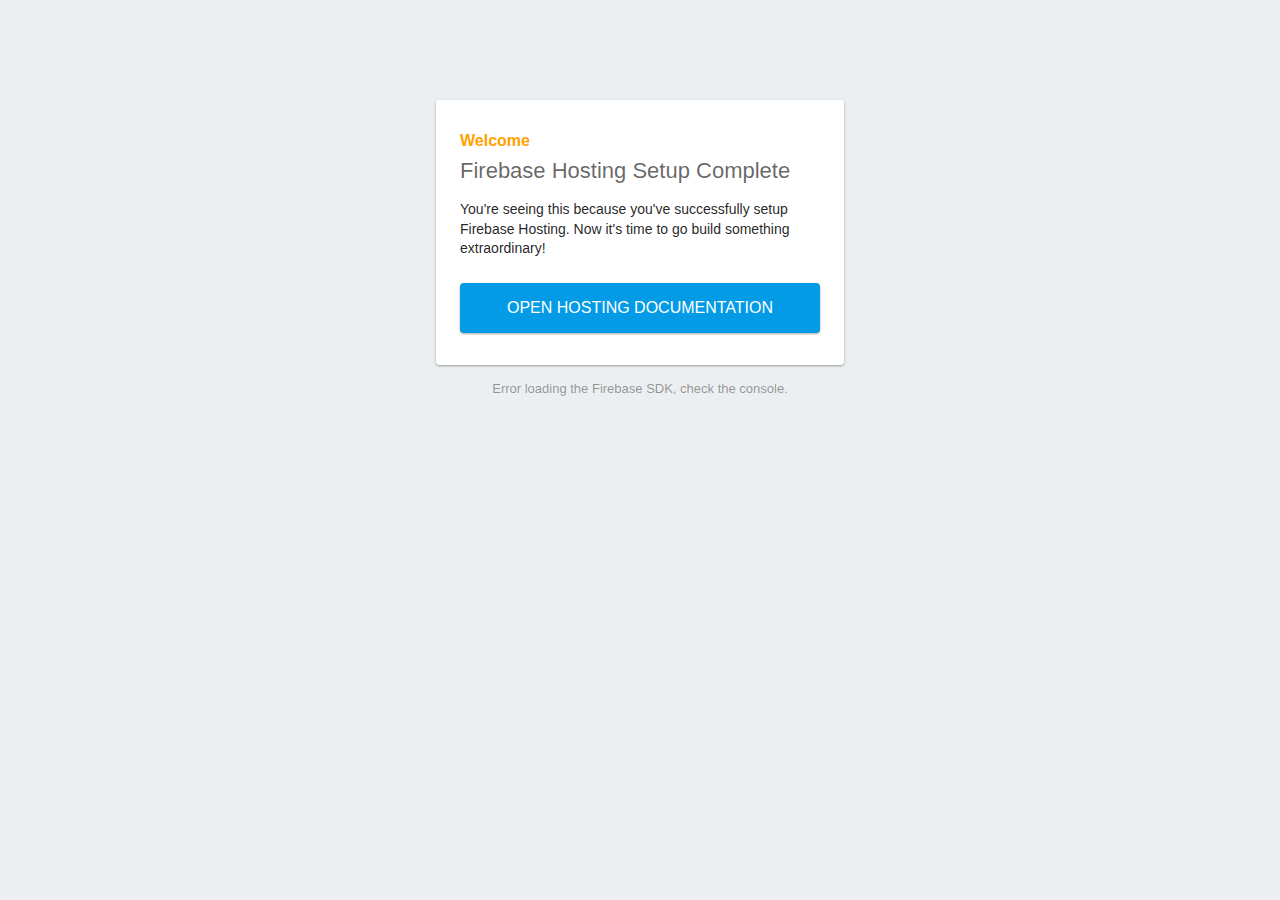
==== index.html @ dbd05ccb "Add files via upload" ====
<!DOCTYPE html>
<html>
  <head>
    <meta charset="utf-8">
    <meta name="viewport" content="width=device-width, initial-scale=1">
    <title>Welcome to Firebase Hosting</title>

    <!-- update the version number as needed -->
    <script defer src="/__/firebase/10.4.0/firebase-app-compat.js"></script>
    <!-- include only the Firebase features as you need -->
    <script defer src="/__/firebase/10.4.0/firebase-auth-compat.js"></script>
    <script defer src="/__/firebase/10.4.0/firebase-database-compat.js"></script>
    <script defer src="/__/firebase/10.4.0/firebase-firestore-compat.js"></script>
    <script defer src="/__/firebase/10.4.0/firebase-functions-compat.js"></script>
    <script defer src="/__/firebase/10.4.0/firebase-messaging-compat.js"></script>
    <script defer src="/__/firebase/10.4.0/firebase-storage-compat.js"></script>
    <script defer src="/__/firebase/10.4.0/firebase-analytics-compat.js"></script>
    <script defer src="/__/firebase/10.4.0/firebase-remote-config-compat.js"></script>
    <script defer src="/__/firebase/10.4.0/firebase-performance-compat.js"></script>
    <!-- 
      initialize the SDK after all desired features are loaded, set useEmulator to false
      to avoid connecting the SDK to running emulators.
    -->
    <script defer src="/__/firebase/init.js?useEmulator=true"></script>

    <style media="screen">
      body { background: #ECEFF1; color: rgba(0,0,0,0.87); font-family: Roboto, Helvetica, Arial, sans-serif; margin: 0; padding: 0; }
      #message { background: white; max-width: 360px; margin: 100px auto 16px; padding: 32px 24px; border-radius: 3px; }
      #message h2 { color: #ffa100; font-weight: bold; font-size: 16px; margin: 0 0 8px; }
      #message h1 { font-size: 22px; font-weight: 300; color: rgba(0,0,0,0.6); margin: 0 0 16px;}
      #message p { line-height: 140%; margin: 16px 0 24px; font-size: 14px; }
      #message a { display: block; text-align: center; background: #039be5; text-transform: uppercase; text-decoration: none; color: white; padding: 16px; border-radius: 4px; }
      #message, #message a { box-shadow: 0 1px 3px rgba(0,0,0,0.12), 0 1px 2px rgba(0,0,0,0.24); }
      #load { color: rgba(0,0,0,0.4); text-align: center; font-size: 13px; }
      @media (max-width: 600px) {
        body, #message { margin-top: 0; background: white; box-shadow: none; }
        body { border-top: 16px solid #ffa100; }
      }
    </style>
  </head>
  <body>
    <div id="message">
      <h2>Welcome</h2>
      <h1>Firebase Hosting Setup Complete</h1>
      <p>You're seeing this because you've successfully setup Firebase Hosting. Now it's time to go build something extraordinary!</p>
      <a target="_blank" href="https://firebase.google.com/docs/hosting/">Open Hosting Documentation</a>
    </div>
    <p id="load">Firebase SDK Loading&hellip;</p>

    <script>
      document.addEventListener('DOMContentLoaded', function() {
        const loadEl = document.querySelector('#load');
        // // 🔥🔥🔥🔥🔥🔥🔥🔥🔥🔥🔥🔥🔥🔥🔥🔥🔥🔥🔥🔥🔥🔥🔥🔥🔥🔥🔥🔥🔥🔥🔥
        // // The Firebase SDK is initialized and available here!
        //
        // firebase.auth().onAuthStateChanged(user => { });
        // firebase.database().ref('/path/to/ref').on('value', snapshot => { });
        // firebase.firestore().doc('/foo/bar').get().then(() => { });
        // firebase.functions().httpsCallable('yourFunction')().then(() => { });
        // firebase.messaging().requestPermission().then(() => { });
        // firebase.storage().ref('/path/to/ref').getDownloadURL().then(() => { });
        // firebase.analytics(); // call to activate
        // firebase.analytics().logEvent('tutorial_completed');
        // firebase.performance(); // call to activate
        //
        // // 🔥🔥🔥🔥🔥🔥🔥🔥🔥🔥🔥🔥🔥🔥🔥🔥🔥🔥🔥🔥🔥🔥🔥🔥🔥🔥🔥🔥🔥🔥🔥

        try {
          let app = firebase.app();
          let features = [
            'auth', 
            'database', 
            'firestore',
            'functions',
            'messaging', 
            'storage', 
            'analytics', 
            'remoteConfig',
            'performance',
          ].filter(feature => typeof app[feature] === 'function');
          loadEl.textContent = `Firebase SDK loaded with ${features.join(', ')}`;
        } catch (e) {
          console.error(e);
          loadEl.textContent = 'Error loading the Firebase SDK, check the console.';
        }
      });
    </script>
  </body>
</html>
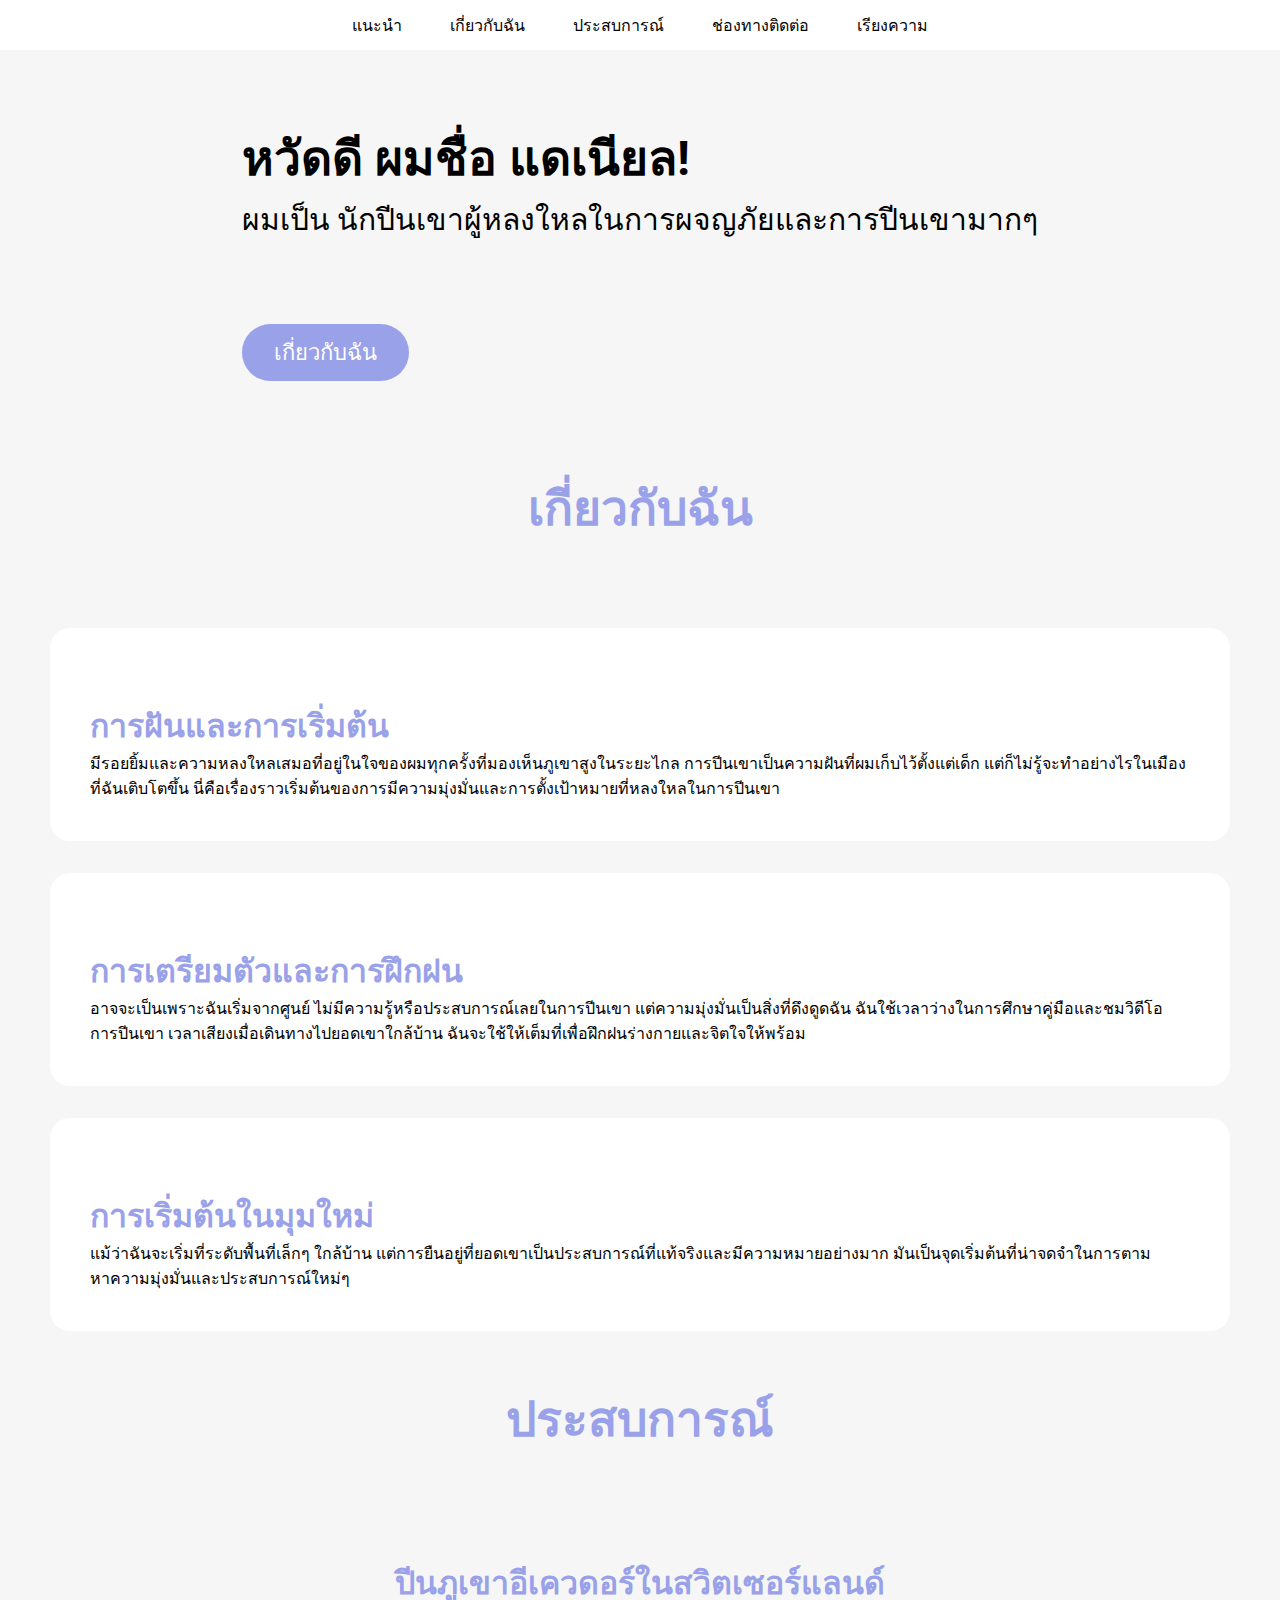
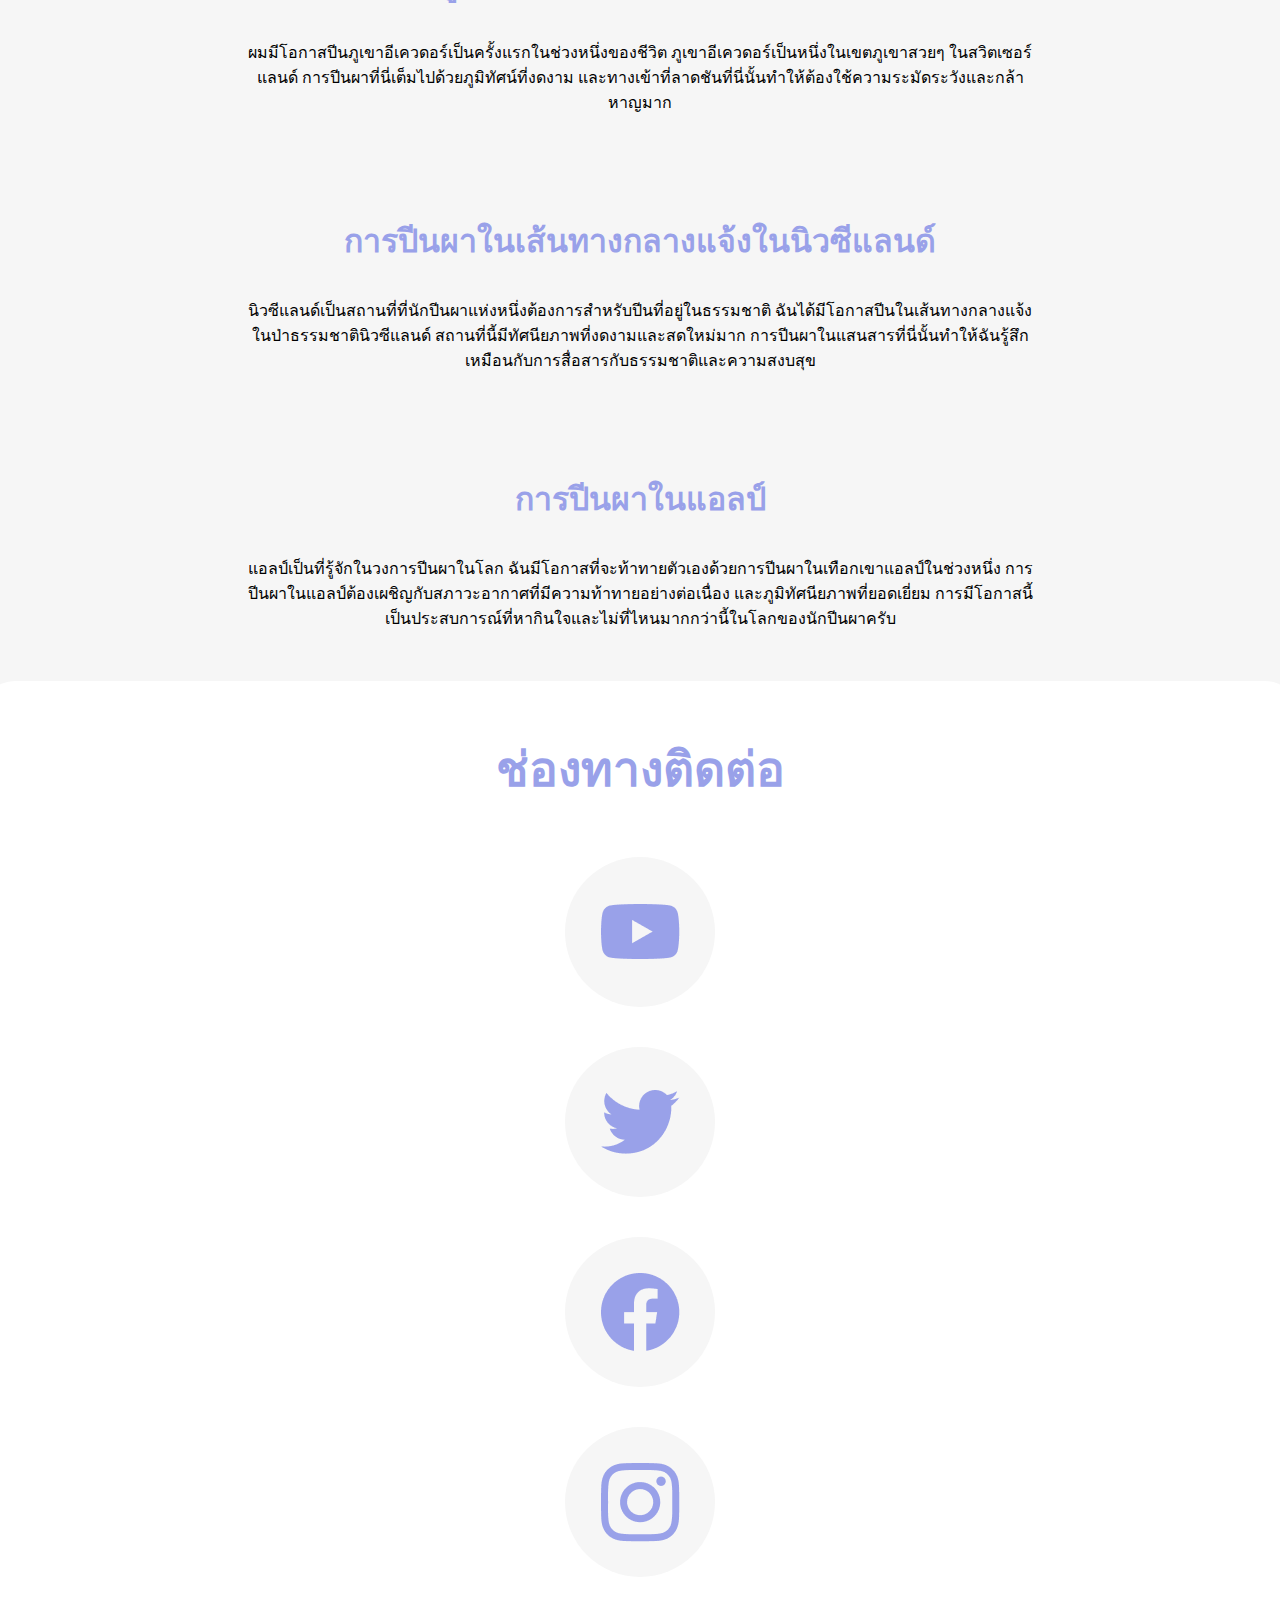
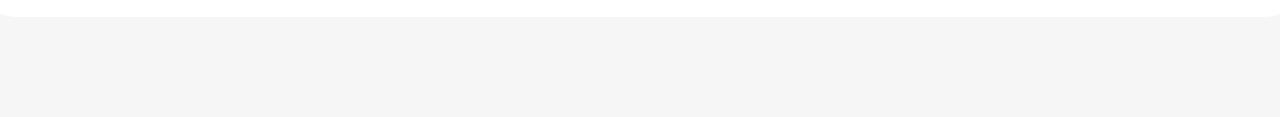
==== commit 6a35c964: "Add files via upload" ====
--- a/index.html
+++ b/index.html
@@ -1,89 +1,86 @@
 <!DOCTYPE html>
-<html>
-  <head>
-    <meta charset="utf-8">
-    <meta name="viewport" content="width=device-width, initial-scale=1">
-    <title>Welcome to Firebase Hosting</title>
-
-    <!-- update the version number as needed -->
-    <script defer src="/__/firebase/10.4.0/firebase-app-compat.js"></script>
-    <!-- include only the Firebase features as you need -->
-    <script defer src="/__/firebase/10.4.0/firebase-auth-compat.js"></script>
-    <script defer src="/__/firebase/10.4.0/firebase-database-compat.js"></script>
-    <script defer src="/__/firebase/10.4.0/firebase-firestore-compat.js"></script>
-    <script defer src="/__/firebase/10.4.0/firebase-functions-compat.js"></script>
-    <script defer src="/__/firebase/10.4.0/firebase-messaging-compat.js"></script>
-    <script defer src="/__/firebase/10.4.0/firebase-storage-compat.js"></script>
-    <script defer src="/__/firebase/10.4.0/firebase-analytics-compat.js"></script>
-    <script defer src="/__/firebase/10.4.0/firebase-remote-config-compat.js"></script>
-    <script defer src="/__/firebase/10.4.0/firebase-performance-compat.js"></script>
-    <!-- 
-      initialize the SDK after all desired features are loaded, set useEmulator to false
-      to avoid connecting the SDK to running emulators.
-    -->
-    <script defer src="/__/firebase/init.js?useEmulator=true"></script>
-
-    <style media="screen">
-      body { background: #ECEFF1; color: rgba(0,0,0,0.87); font-family: Roboto, Helvetica, Arial, sans-serif; margin: 0; padding: 0; }
-      #message { background: white; max-width: 360px; margin: 100px auto 16px; padding: 32px 24px; border-radius: 3px; }
-      #message h2 { color: #ffa100; font-weight: bold; font-size: 16px; margin: 0 0 8px; }
-      #message h1 { font-size: 22px; font-weight: 300; color: rgba(0,0,0,0.6); margin: 0 0 16px;}
-      #message p { line-height: 140%; margin: 16px 0 24px; font-size: 14px; }
-      #message a { display: block; text-align: center; background: #039be5; text-transform: uppercase; text-decoration: none; color: white; padding: 16px; border-radius: 4px; }
-      #message, #message a { box-shadow: 0 1px 3px rgba(0,0,0,0.12), 0 1px 2px rgba(0,0,0,0.24); }
-      #load { color: rgba(0,0,0,0.4); text-align: center; font-size: 13px; }
-      @media (max-width: 600px) {
-        body, #message { margin-top: 0; background: white; box-shadow: none; }
-        body { border-top: 16px solid #ffa100; }
-      }
-    </style>
-  </head>
-  <body>
-    <div id="message">
-      <h2>Welcome</h2>
-      <h1>Firebase Hosting Setup Complete</h1>
-      <p>You're seeing this because you've successfully setup Firebase Hosting. Now it's time to go build something extraordinary!</p>
-      <a target="_blank" href="https://firebase.google.com/docs/hosting/">Open Hosting Documentation</a>
-    </div>
-    <p id="load">Firebase SDK Loading&hellip;</p>
-
-    <script>
-      document.addEventListener('DOMContentLoaded', function() {
-        const loadEl = document.querySelector('#load');
-        // // 🔥🔥🔥🔥🔥🔥🔥🔥🔥🔥🔥🔥🔥🔥🔥🔥🔥🔥🔥🔥🔥🔥🔥🔥🔥🔥🔥🔥🔥🔥🔥
-        // // The Firebase SDK is initialized and available here!
-        //
-        // firebase.auth().onAuthStateChanged(user => { });
-        // firebase.database().ref('/path/to/ref').on('value', snapshot => { });
-        // firebase.firestore().doc('/foo/bar').get().then(() => { });
-        // firebase.functions().httpsCallable('yourFunction')().then(() => { });
-        // firebase.messaging().requestPermission().then(() => { });
-        // firebase.storage().ref('/path/to/ref').getDownloadURL().then(() => { });
-        // firebase.analytics(); // call to activate
-        // firebase.analytics().logEvent('tutorial_completed');
-        // firebase.performance(); // call to activate
-        //
-        // // 🔥🔥🔥🔥🔥🔥🔥🔥🔥🔥🔥🔥🔥🔥🔥🔥🔥🔥🔥🔥🔥🔥🔥🔥🔥🔥🔥🔥🔥🔥🔥
-
-        try {
-          let app = firebase.app();
-          let features = [
-            'auth', 
-            'database', 
-            'firestore',
-            'functions',
-            'messaging', 
-            'storage', 
-            'analytics', 
-            'remoteConfig',
-            'performance',
-          ].filter(feature => typeof app[feature] === 'function');
-          loadEl.textContent = `Firebase SDK loaded with ${features.join(', ')}`;
-        } catch (e) {
-          console.error(e);
-          loadEl.textContent = 'Error loading the Firebase SDK, check the console.';
-        }
-      });
-    </script>
-  </body>
-</html>
+<html lang="en">
+<head>
+      <meta charset="UTF-8">
+      <meta name="viewport" content="width=device-width, initial-scale=1.0">
+      <title>Portfolio</title>
+      <link rel="stylesheet" href="style.css">
+</head>
+<body>
+      <nav>
+            <a href="#intro">แนะนำ</a>
+            <a href="#about_me">เกี่ยวกับฉัน</a>
+            <a href="#experience">ประสบการณ์</a>
+            <a href="#contact">ช่องทางติดต่อ</a>
+            <a href="compose.html">เรียงความ</a>
+      </nav>
+      <section id="intro" class="container">
+            <img src="images/profile.png" alt="">
+            <div>
+                  <h1>หวัดดี ผมชื่อ แดเนียล!</h1>
+                  <p>ผมเป็น นักปีนเขาผู้หลงใหลในการผจญภัยและการปีนเขามากๆ </p>
+                  <a href="#about_me">เกี่ยวกับฉัน</a>
+            </div>
+      </section>
+      <section id="about_me" class="container">                
+            <h1 class="header-1">เกี่ยวกับฉัน</h1>
+            <div class="con-1">
+                  <h2>การฝันและการเริ่มต้น</h2>
+                  <p>มีรอยยิ้มและความหลงใหลเสมอที่อยู่ในใจของผมทุกครั้งที่มองเห็นภูเขาสูงในระยะไกล การปีนเขาเป็นความฝันที่ผมเก็บไว้ตั้งแต่เด็ก แต่ก็ไม่รู้จะทำอย่างไรในเมืองที่ฉันเติบโตขึ้น นี่คือเรื่องราวเริ่มต้นของการมีความมุ่งมั่นและการตั้งเป้าหมายที่หลงใหลในการปีนเขา</p>
+            </div>
+            <div class="con-1">
+                  <h2>การเตรียมตัวและการฝึกฝน</h2>
+                  <p>อาจจะเป็นเพราะฉันเริ่มจากศูนย์ ไม่มีความรู้หรือประสบการณ์เลยในการปีนเขา แต่ความมุ่งมั่นเป็นสิ่งที่ดึงดูดฉัน ฉันใช้เวลาว่างในการศึกษาคู่มือและชมวิดีโอการปีนเขา เวลาเสียงเมื่อเดินทางไปยอดเขาใกล้บ้าน ฉันจะใช้ให้เต็มที่เพื่อฝึกฝนร่างกายและจิตใจให้พร้อม</p>
+            </div>
+            <div class="con-1">
+                  <h2>การเริ่มต้นในมุมใหม่</h2>
+                  <p>แม้ว่าฉันจะเริ่มที่ระดับพื้นที่เล็กๆ ใกล้บ้าน แต่การยืนอยู่ที่ยอดเขาเป็นประสบการณ์ที่แท้จริงและมีความหมายอย่างมาก มันเป็นจุดเริ่มต้นที่น่าจดจำในการตามหาความมุ่งมั่นและประสบการณ์ใหม่ๆ</p>
+            </div>
+      </section>
+      <section id="experience" class="container">
+            <h1 class="header-1">ประสบการณ์</h1>
+            <div class="con-2">
+                  <img src="images/e-1.jpeg" alt="">
+                  <h2>ปีนภูเขาอีเควดอร์ในสวิตเซอร์แลนด์</h2>
+                  <p>ผมมีโอกาสปีนภูเขาอีเควดอร์เป็นครั้งแรกในช่วงหนึ่งของชีวิต ภูเขาอีเควดอร์เป็นหนึ่งในเขตภูเขาสวยๆ ในสวิตเซอร์แลนด์ การปีนผาที่นี่เต็มไปด้วยภูมิทัศน์ที่งดงาม และทางเข้าที่ลาดชันที่นี่นั้นทำให้ต้องใช้ความระมัดระวังและกล้าหาญมาก</p>
+            </div>
+            <div class="con-2">
+                  <img src="images/e-2.jpg" alt="">
+                  <h2>การปีนผาในเส้นทางกลางแจ้งในนิวซีแลนด์</h2>
+                  <p>นิวซีแลนด์เป็นสถานที่ที่นักปีนผาแห่งหนึ่งต้องการสำหรับปีนที่อยู่ในธรรมชาติ ฉันได้มีโอกาสปีนในเส้นทางกลางแจ้งในป่าธรรมชาตินิวซีแลนด์ สถานที่นี้มีทัศนียภาพที่งดงามและสดใหม่มาก การปีนผาในแสนสารที่นี่นั้นทำให้ฉันรู้สึกเหมือนกับการสื่อสารกับธรรมชาติและความสงบสุข</p>
+            </div>
+            <div class="con-2">
+                  <img src="images/e-3.jpg" alt="">
+                  <h2>การปีนผาในแอลป์</h2>
+                  <p>แอลป์เป็นที่รู้จักในวงการปีนผาในโลก ฉันมีโอกาสที่จะท้าทายตัวเองด้วยการปีนผาในเทือกเขาแอลป์ในช่วงหนึ่ง การปีนผาในแอลป์ต้องเผชิญกับสภาวะอากาศที่มีความท้าทายอย่างต่อเนื่อง และภูมิทัศนียภาพที่ยอดเยี่ยม การมีโอกาสนี้เป็นประสบการณ์ที่หากินใจและไม่ที่ไหนมากกว่านี้ในโลกของนักปีนผาครับ</p>
+            </div>
+      </section>
+      <section id="contact" class="conatainer">
+            <div class="box">
+                  <h1 class="header-1">ช่องทางติดต่อ</h1>
+                  <div>
+                        <a href="">
+                              <div class="con-3">
+                                    <img src="images/icon-1.png" alt="">
+                              </div>
+                        </a>
+                        <a href="">
+                              <div class="con-3">
+                                    <img src="images/icon-2.png" alt="">
+                              </div>
+                        </a>
+                        <a href="">
+                              <div class="con-3">
+                                    <img src="images/icon-3.png" alt="">
+                              </div>
+                        </a>
+                        <a href="">
+                              <div class="con-3">
+                                    <img src="images/icon-4.png" alt="">
+                              </div>
+                        </a>
+                  </div>
+            </div>
+      </section>
+</body>
+</html>--- a/style.css
+++ b/style.css
@@ -0,0 +1,198 @@
+@import url('https://fonts.googleapis.com/css2?family=Roboto:wght@400;700&display=swap'); 
+* {
+      margin: 0;
+      padding: 0;
+      box-sizing: border-box;
+      font-family: 'Roboto';
+}
+
+html{
+    scroll-behavior: smooth;
+}
+
+body{
+    display: flex;
+    flex-direction:column;
+    align-items: center;
+    background: #F6F6F6;
+}
+
+nav{
+    position: sticky;
+    height: 50px;
+    display: flex;
+    flex-direction: row;
+    justify-content: center;
+    align-items: center;
+    background-color: white;
+    width: 100%;
+    top:0;
+}
+
+nav a{
+    padding: 0 24px;
+    text-decoration: none;
+    color: black;
+    font-size: 16px;
+}
+
+.container {
+max-width: 1320px;
+width: 100%;
+}
+
+
+#intro{
+display: flex;
+flex-direction: row;
+align-items: center;
+justify-content: center;
+padding:50px;
+}
+
+#intro div{
+    margin-left: 220px;
+}
+
+#intro img {
+    max-height: 600px;
+    border-radius: 30px;
+}
+
+#intro h1{
+    font-size: 48px;
+}
+
+#intro p{
+    font-size: 30px;
+    margin-bottom: 92px;
+}
+
+#intro a{
+    padding: 1rem 2rem;
+    background-color: #99A1E9;
+border-radius:100px;
+text-decoration:none;
+font:22px bold;
+color: white;
+}
+
+.header-1{
+    font-size: 48px;
+    color:#99A1E9;
+    font-weight: bold;
+    text-align: center;
+    padding: 50px 0;
+}
+
+.con-1{
+    padding: 40px;
+    background-color: white;
+    border-radius: 20px;
+}
+
+    .con-1:not(:first-child){
+    margin-top:32px;
+}
+
+.con-1 h2{
+    margin-top:32px;
+}
+
+h2{
+    font-size: 32px;
+    color: #99A1E9;
+    font-weight: bold;
+}
+
+.con-2{
+    display: flex;
+    flex-direction: column;
+    align-items: center;
+    justify-content: center;
+}
+
+.con-2 img{
+    width: 800px;
+    border-radius: 35px;
+}
+
+.con-2 h2{
+    margin-top: 50px;
+    margin-bottom: 32px;
+}
+
+.con-2 p{
+    max-width: 800px;
+    text-align: center;
+    margin-bottom: 50px;
+}
+
+.box{
+    background-color: white;
+    border-radius: 35px;
+    width: 1320px;
+    margin-bottom: 100px;
+}
+
+.box div{
+    display: flex;
+    align-items: center;
+    justify-content: center;
+}
+
+.box a{
+    padding: 0 40px 40px 40px;
+}
+
+.con-3{
+    width: 150px;
+    height: 150px;
+    background-color: #F6F6F6;
+    display: flex;
+    align-items: center;
+    justify-content: center;
+    border-radius: 200px;
+}
+
+.con1,p,.con-2p{
+    font: 18px;
+}
+
+.margin-1 {
+    margin: 30px 0!important;
+}
+
+@media (max-width: 1320px) {
+    body {
+        width: 100vw;
+    }
+    .container {
+        padding: 0 50px;
+        display: flex;
+        flex-direction: column;
+        align-items: center;
+        justify-content: center;
+    }
+
+    #intro {
+        flex-direction: column;
+        
+    }
+
+    #intro div {
+        margin-top: 20px;
+        margin-left: 0;
+    }
+
+    .margin-1 {
+        width: 100%;
+    }
+
+    .box div {
+        flex-direction: column;
+    }
+
+
+
+}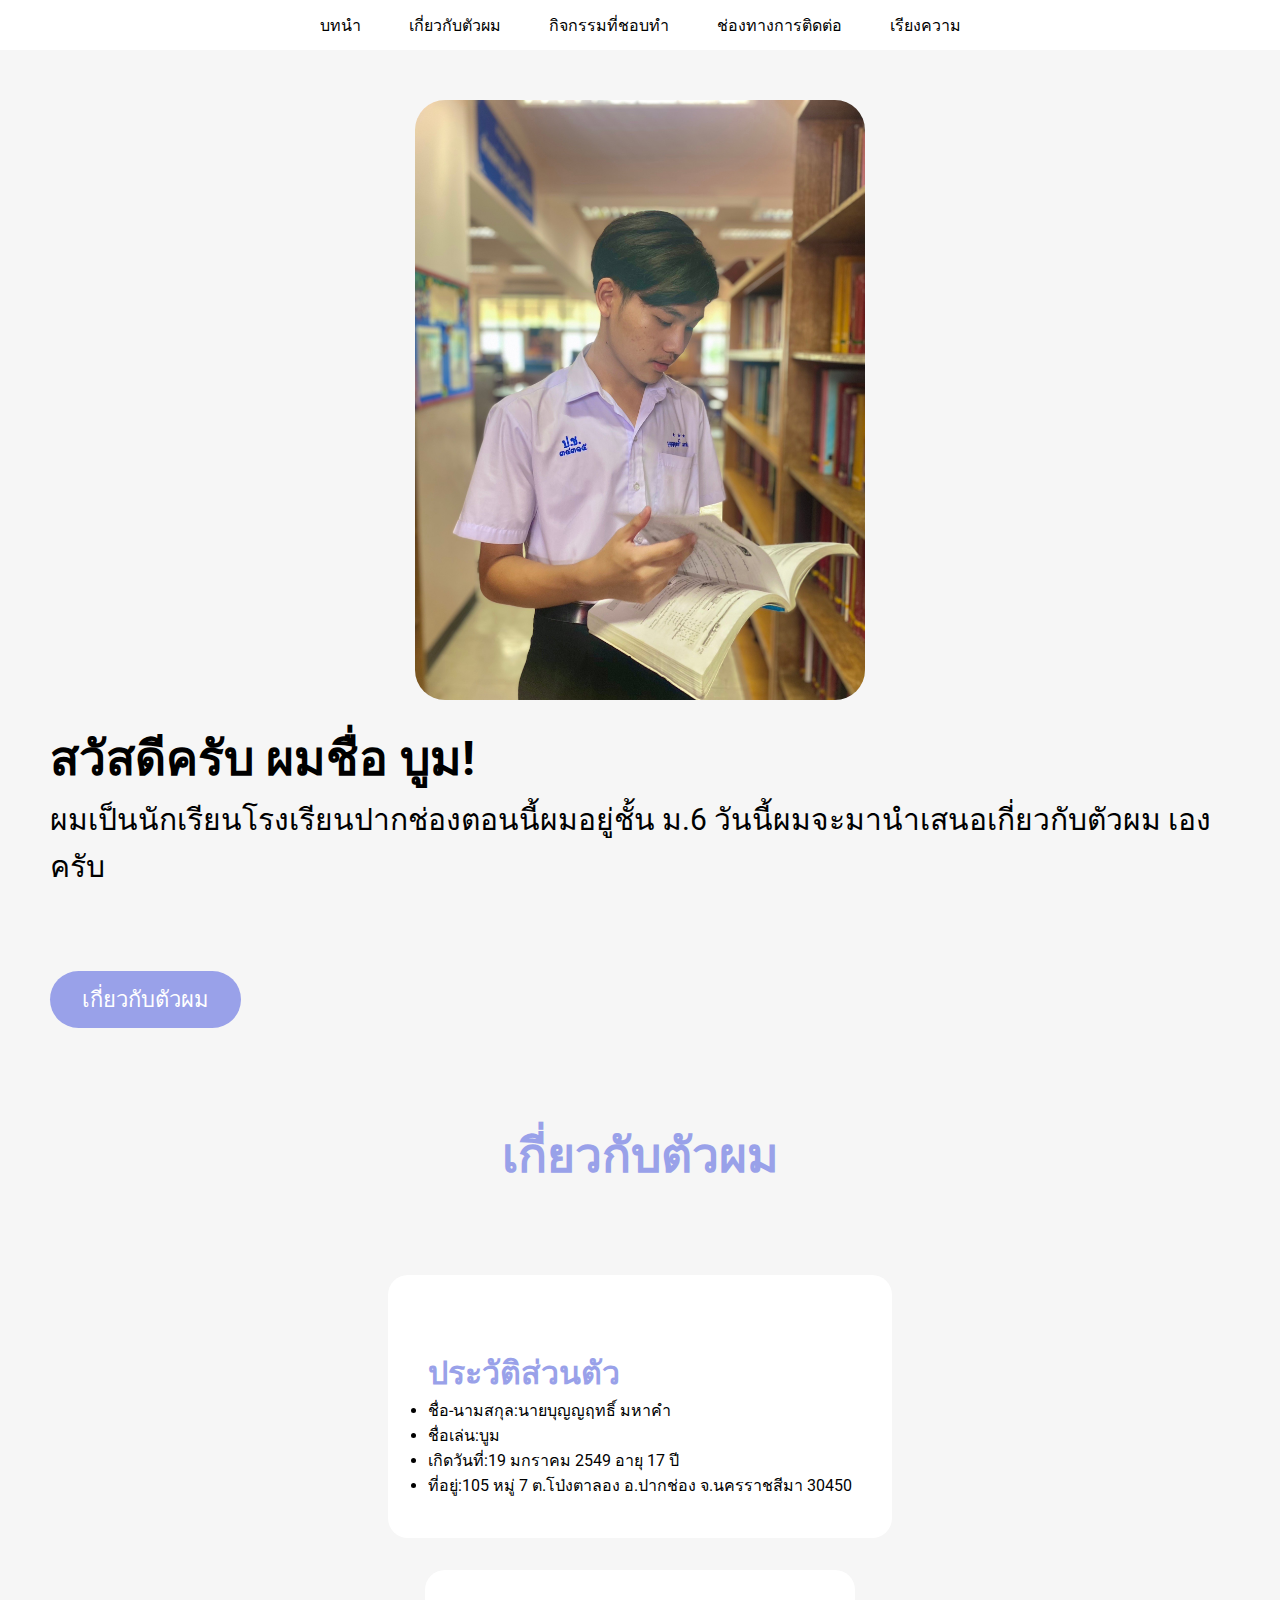
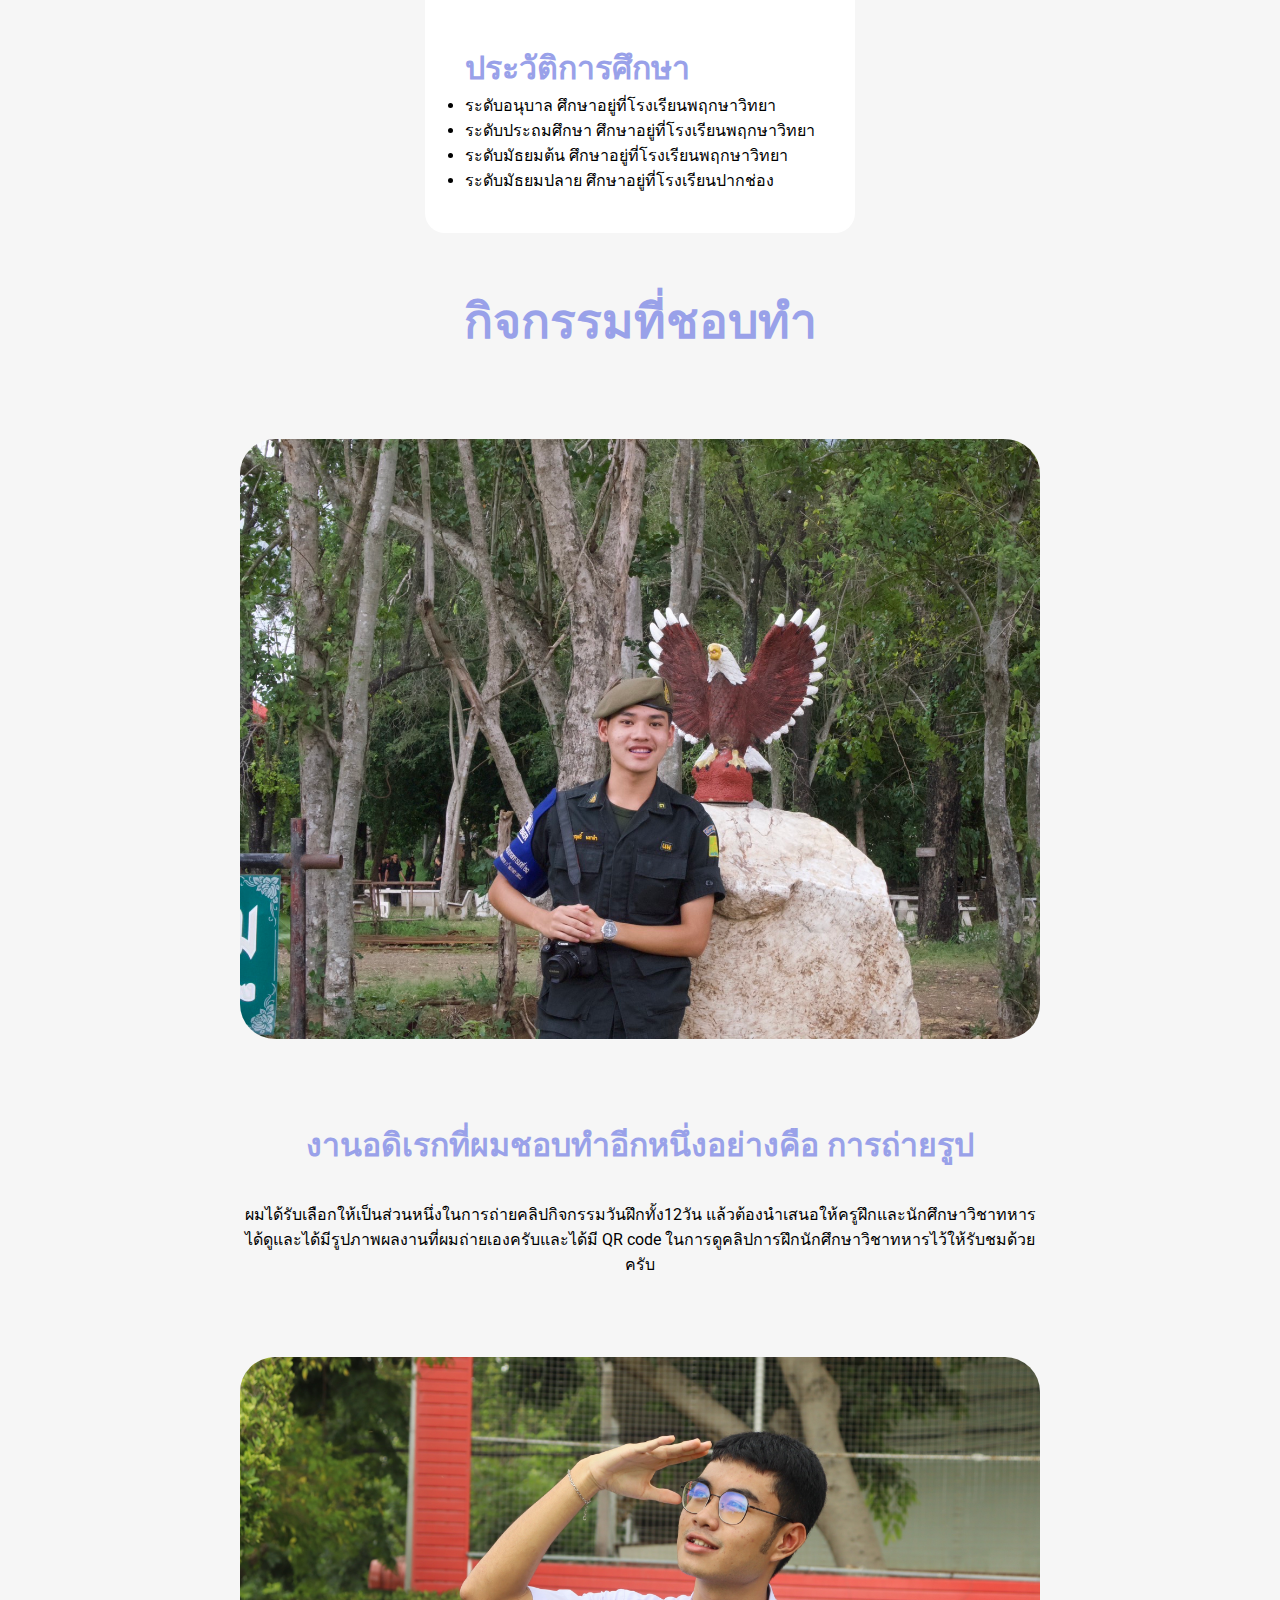
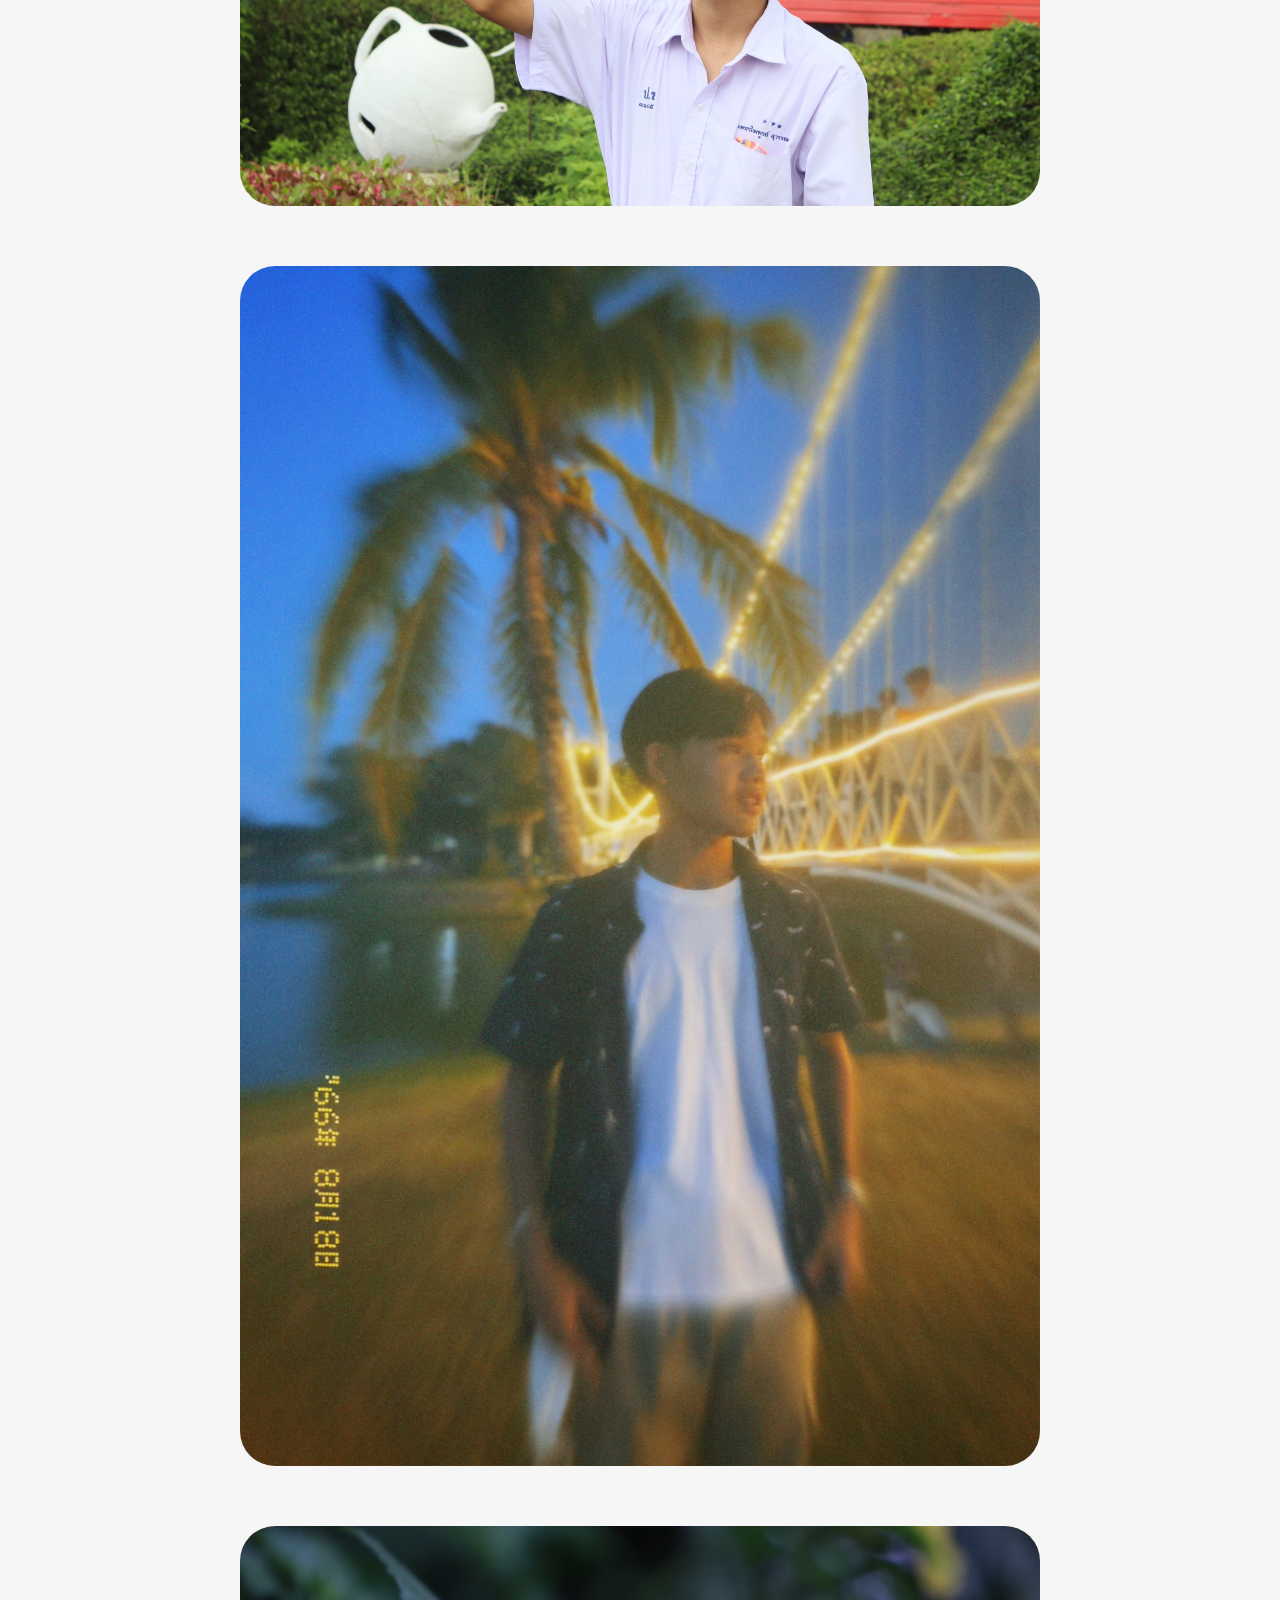
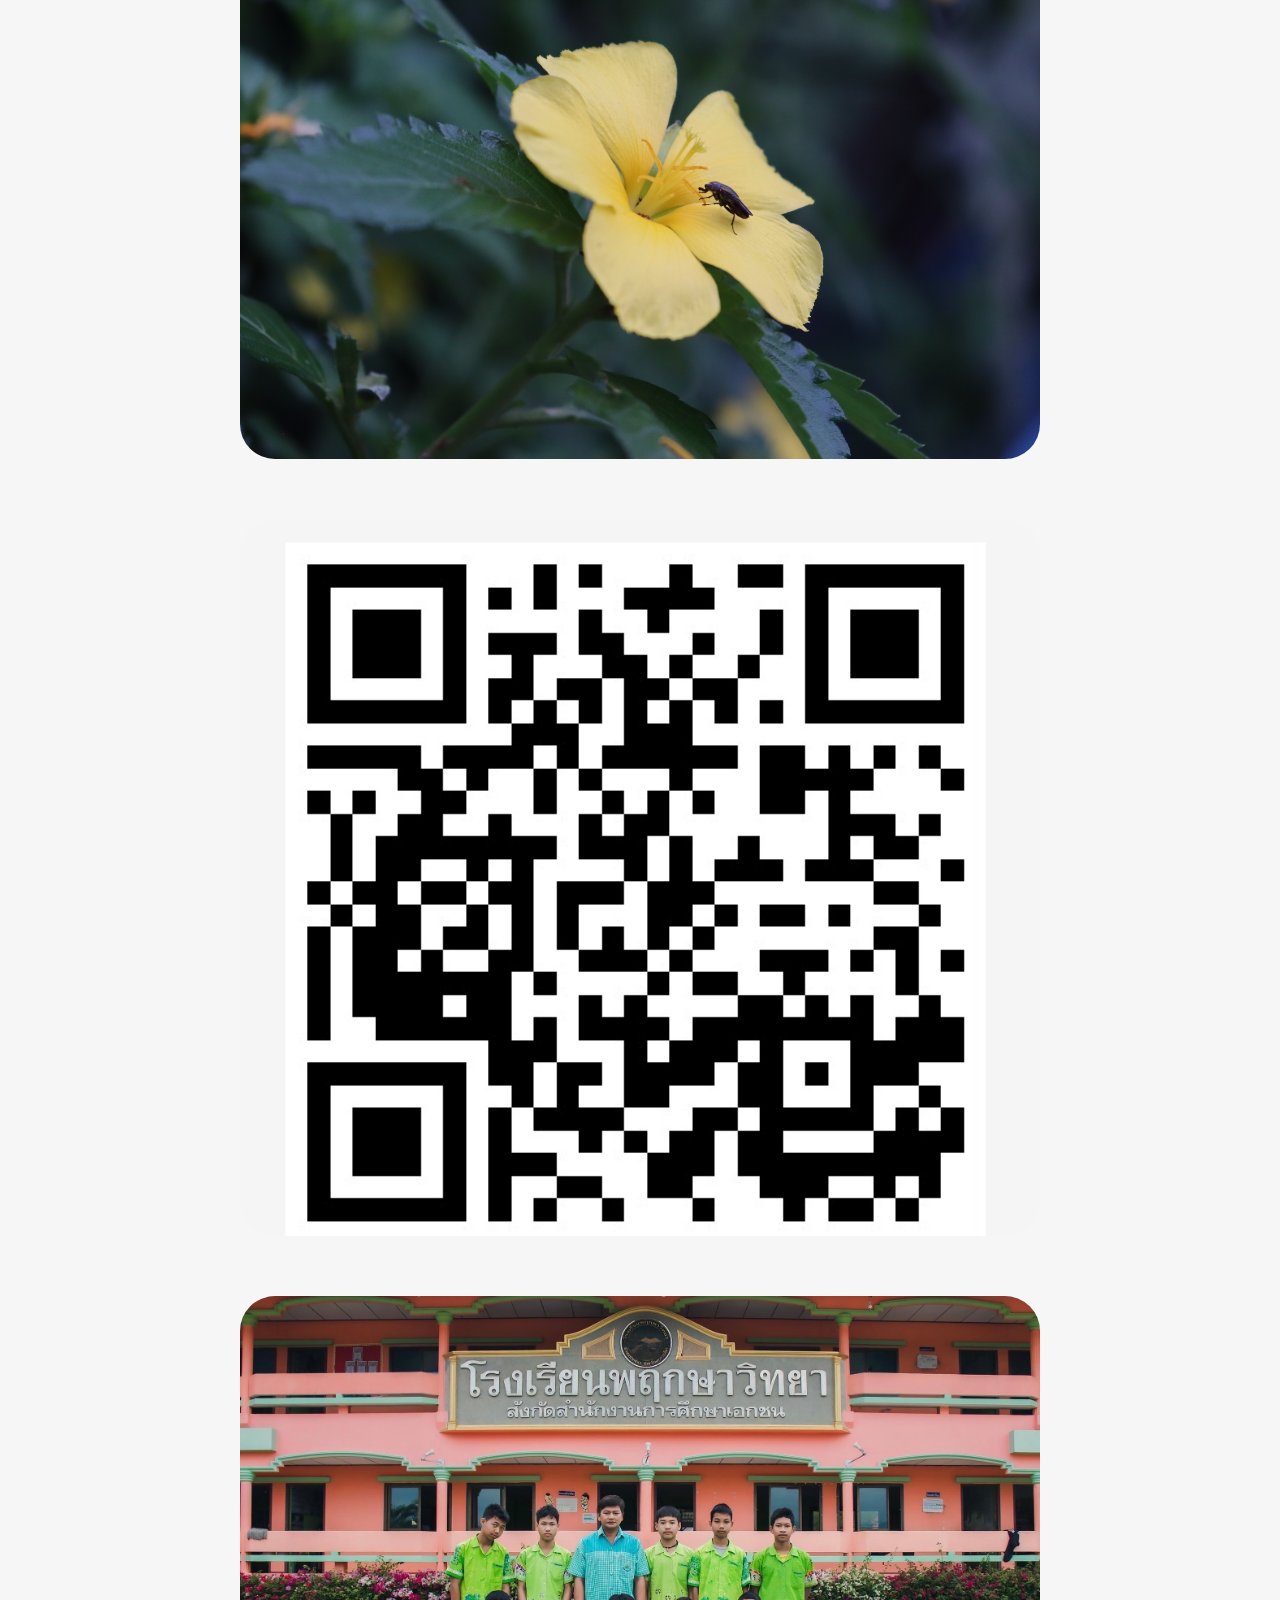
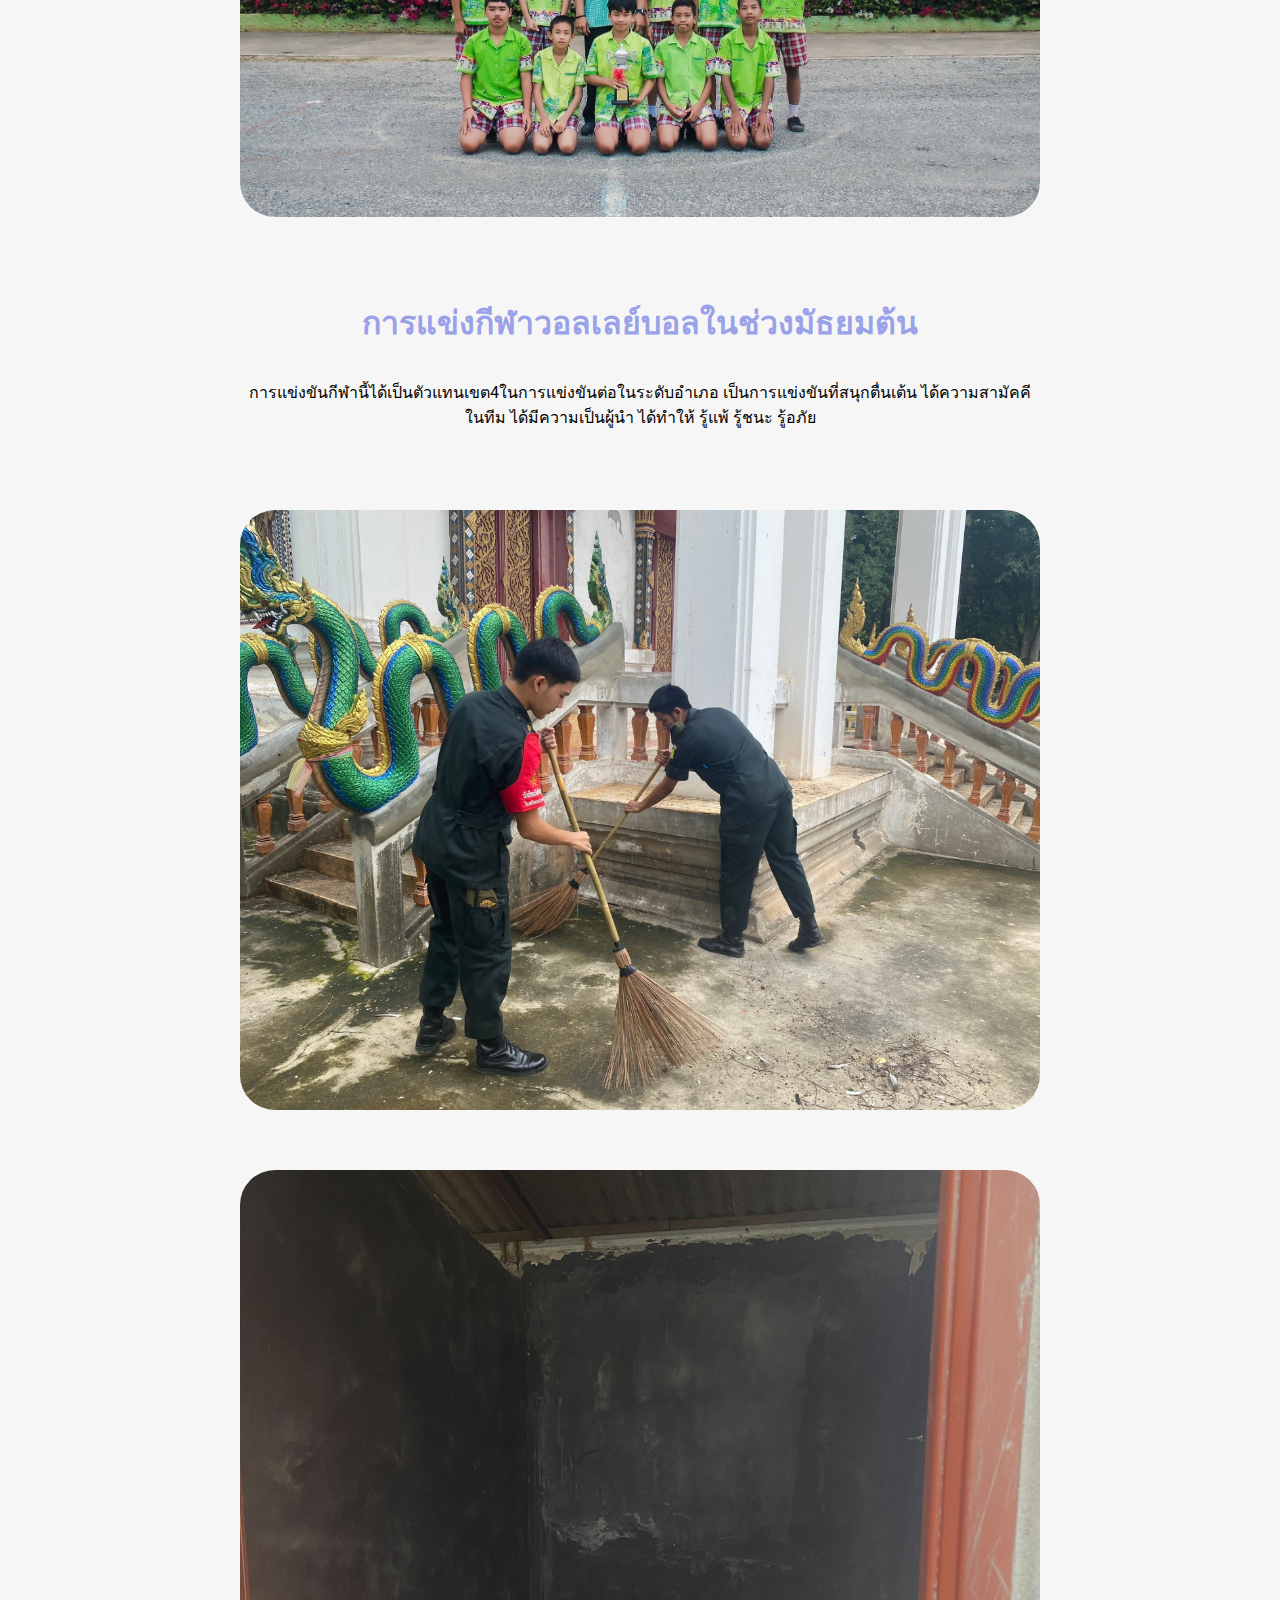
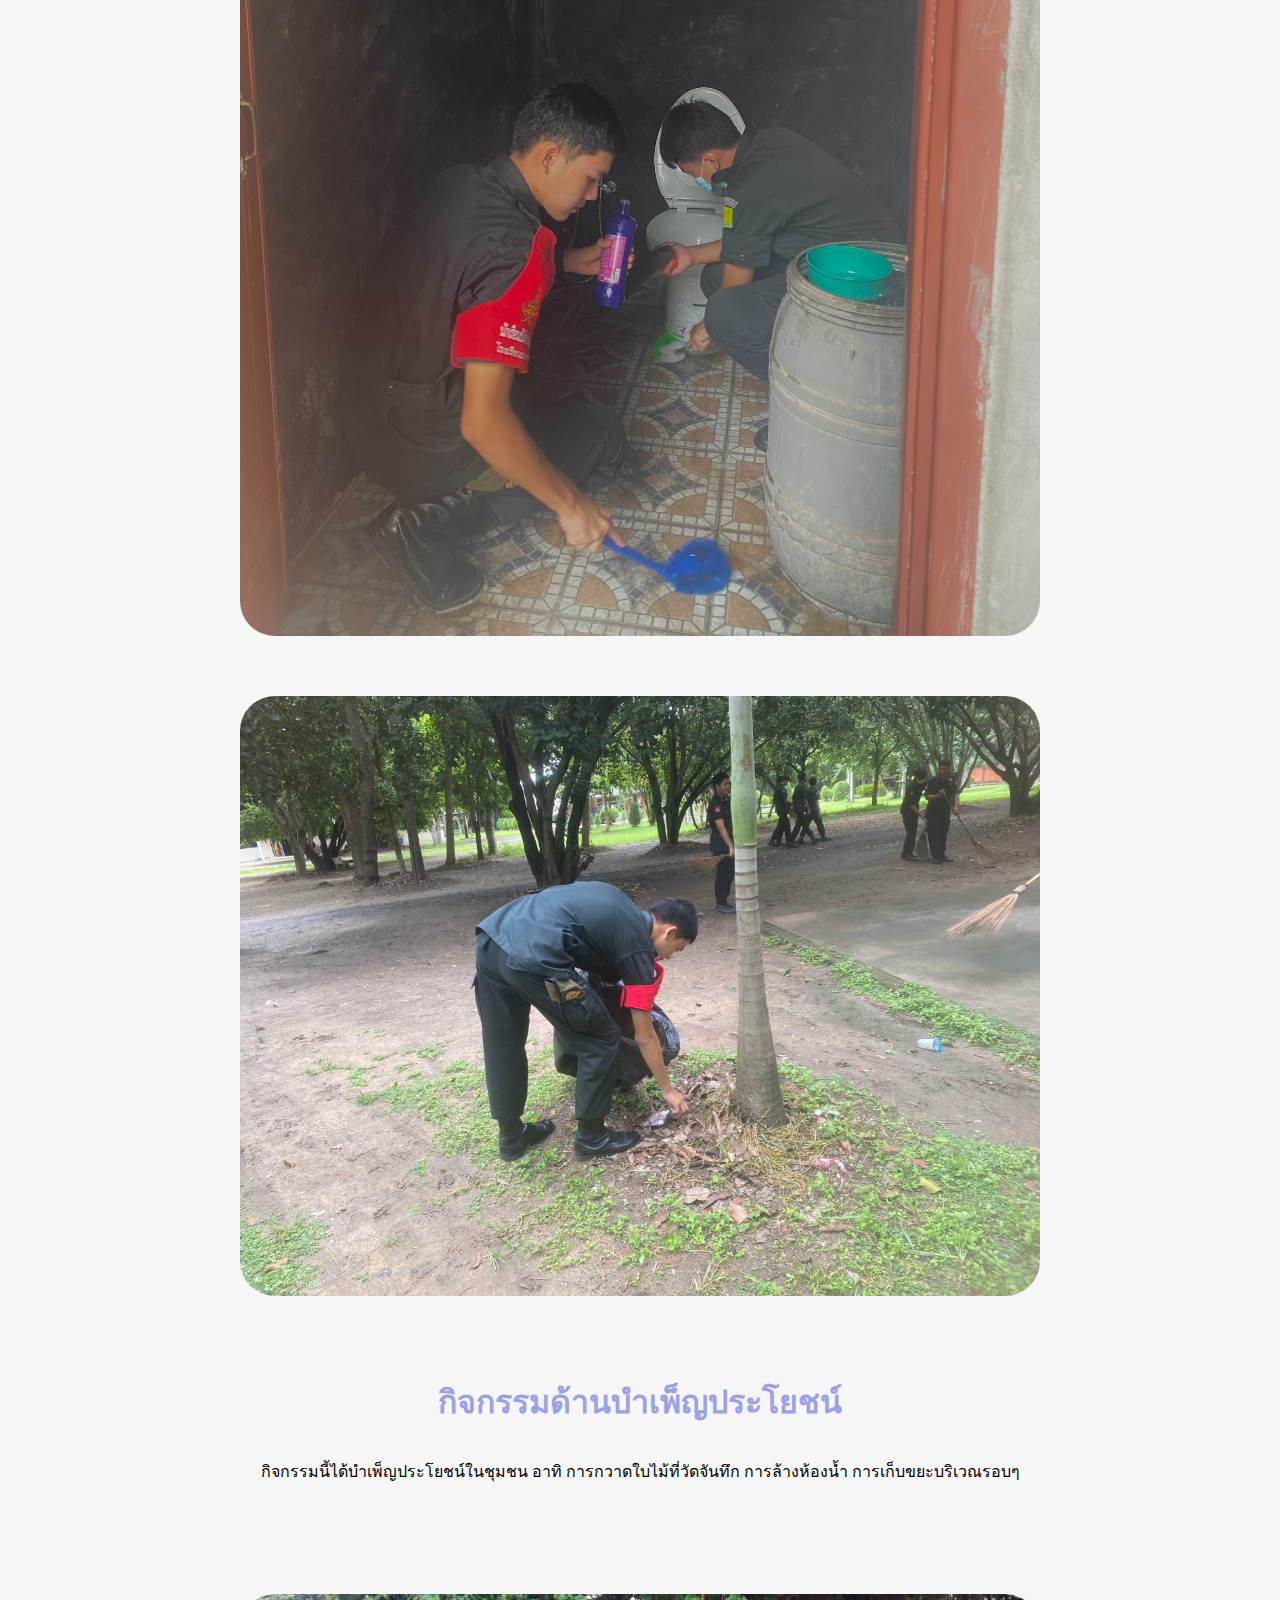
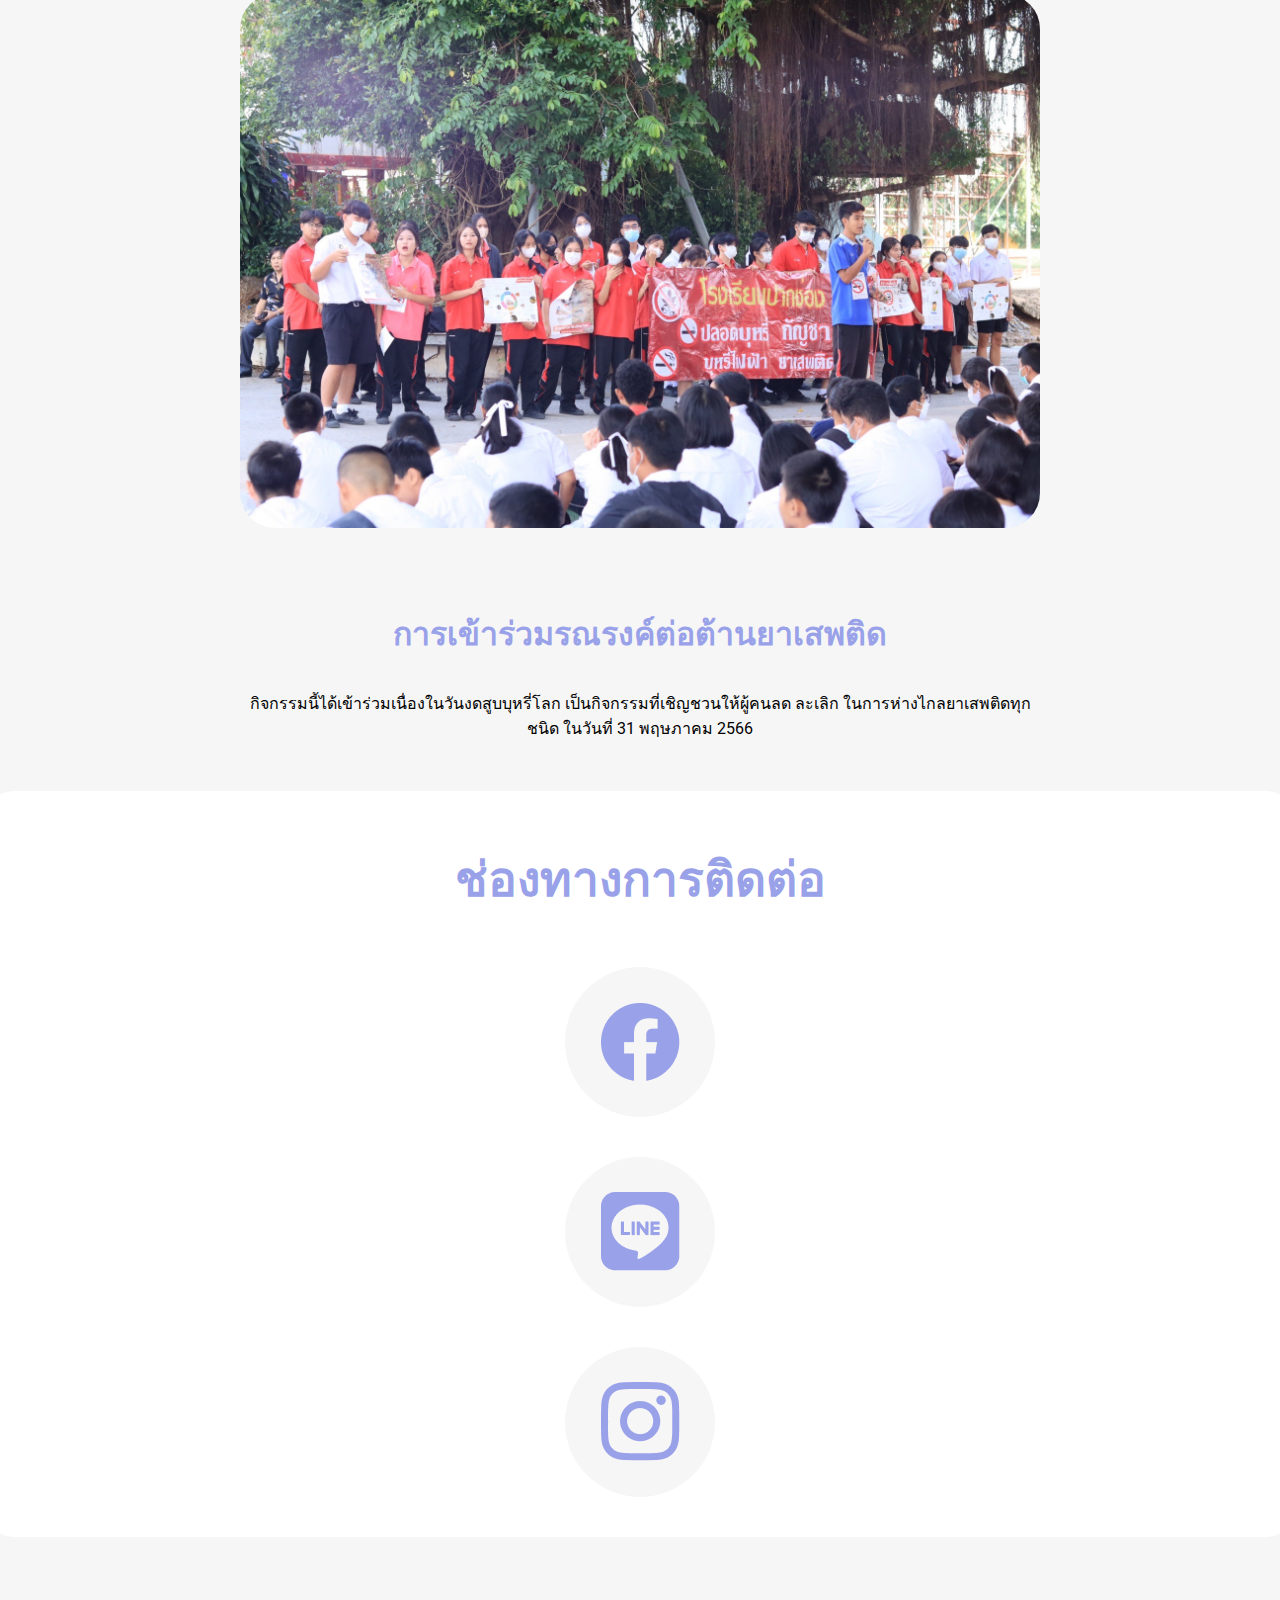
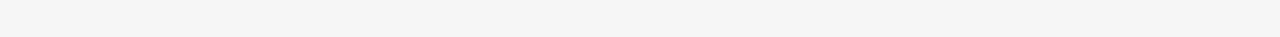
==== commit b16a9006: "Add files via upload" ====
--- a/index.html
+++ b/index.html
@@ -8,73 +8,86 @@
 </head>
 <body>
       <nav>
-            <a href="#intro">แนะนำ</a>
-            <a href="#about_me">เกี่ยวกับฉัน</a>
-            <a href="#experience">ประสบการณ์</a>
-            <a href="#contact">ช่องทางติดต่อ</a>
+            <a href="#intro">บทนำ</a>
+            <a href="#about_me">เกี่ยวกับตัวผม</a>
+            <a href="#experience">กิจกรรมที่ชอบทำ</a>
+            <a href="#contact">ช่องทางการติดต่อ</a>
             <a href="compose.html">เรียงความ</a>
       </nav>
       <section id="intro" class="container">
-            <img src="images/profile.png" alt="">
+            <img src="images/รูปปก.jpg" alt="">
             <div>
-                  <h1>หวัดดี ผมชื่อ แดเนียล!</h1>
-                  <p>ผมเป็น นักปีนเขาผู้หลงใหลในการผจญภัยและการปีนเขามากๆ </p>
-                  <a href="#about_me">เกี่ยวกับฉัน</a>
+                  <h1>สวัสดีครับ ผมชื่อ บูม!</h1>
+                  <p>ผมเป็นนักเรียนโรงเรียนปากช่องตอนนี้ผมอยู่ชั้น ม.6 วันนี้ผมจะมานำเสนอเกี่ยวกับตัวผม เองครับ </p>
+                  <a href="#about_me">เกี่ยวกับตัวผม</a>
             </div>
       </section>
       <section id="about_me" class="container">                
-            <h1 class="header-1">เกี่ยวกับฉัน</h1>
+            <h1 class="header-1">เกี่ยวกับตัวผม</h1>
             <div class="con-1">
-                  <h2>การฝันและการเริ่มต้น</h2>
-                  <p>มีรอยยิ้มและความหลงใหลเสมอที่อยู่ในใจของผมทุกครั้งที่มองเห็นภูเขาสูงในระยะไกล การปีนเขาเป็นความฝันที่ผมเก็บไว้ตั้งแต่เด็ก แต่ก็ไม่รู้จะทำอย่างไรในเมืองที่ฉันเติบโตขึ้น นี่คือเรื่องราวเริ่มต้นของการมีความมุ่งมั่นและการตั้งเป้าหมายที่หลงใหลในการปีนเขา</p>
+                  <h2>ประวัติส่วนตัว</h2>
+                  <ul>
+                        <li>ชื่อ-นามสกุล:นายบุญญฤทธิ์ มหาคำ</li>
+                        <li>ชื่อเล่น:บูม</li>
+                        <li>เกิดวันที่:19 มกราคม 2549 อายุ 17 ปี</li>
+                        <li>ที่อยู่:105 หมู่ 7 ต.โป่งตาลอง อ.ปากช่อง จ.นครราชสีมา 30450</li>
+
+                  </ul>
             </div>
             <div class="con-1">
-                  <h2>การเตรียมตัวและการฝึกฝน</h2>
-                  <p>อาจจะเป็นเพราะฉันเริ่มจากศูนย์ ไม่มีความรู้หรือประสบการณ์เลยในการปีนเขา แต่ความมุ่งมั่นเป็นสิ่งที่ดึงดูดฉัน ฉันใช้เวลาว่างในการศึกษาคู่มือและชมวิดีโอการปีนเขา เวลาเสียงเมื่อเดินทางไปยอดเขาใกล้บ้าน ฉันจะใช้ให้เต็มที่เพื่อฝึกฝนร่างกายและจิตใจให้พร้อม</p>
-            </div>
-            <div class="con-1">
-                  <h2>การเริ่มต้นในมุมใหม่</h2>
-                  <p>แม้ว่าฉันจะเริ่มที่ระดับพื้นที่เล็กๆ ใกล้บ้าน แต่การยืนอยู่ที่ยอดเขาเป็นประสบการณ์ที่แท้จริงและมีความหมายอย่างมาก มันเป็นจุดเริ่มต้นที่น่าจดจำในการตามหาความมุ่งมั่นและประสบการณ์ใหม่ๆ</p>
+                  <h2>ประวัติการศึกษา</h2>
+                  <ul>
+                        <li>ระดับอนุบาล ศึกษาอยู่ที่โรงเรียนพฤกษาวิทยา</li>
+                        <li>ระดับประถมศึกษา ศึกษาอยู่ที่โรงเรียนพฤกษาวิทยา</li>
+                        <li>ระดับมัธยมต้น ศึกษาอยู่ที่โรงเรียนพฤกษาวิทยา</li>
+                        <li>ระดับมัธยมปลาย ศึกษาอยู่ที่โรงเรียนปากช่อง</li>
+                  </ul>
             </div>
       </section>
       <section id="experience" class="container">
-            <h1 class="header-1">ประสบการณ์</h1>
+            <h1 class="header-1">กิจกรรมที่ชอบทำ</h1>
             <div class="con-2">
-                  <img src="images/e-1.jpeg" alt="">
-                  <h2>ปีนภูเขาอีเควดอร์ในสวิตเซอร์แลนด์</h2>
-                  <p>ผมมีโอกาสปีนภูเขาอีเควดอร์เป็นครั้งแรกในช่วงหนึ่งของชีวิต ภูเขาอีเควดอร์เป็นหนึ่งในเขตภูเขาสวยๆ ในสวิตเซอร์แลนด์ การปีนผาที่นี่เต็มไปด้วยภูมิทัศน์ที่งดงาม และทางเข้าที่ลาดชันที่นี่นั้นทำให้ต้องใช้ความระมัดระวังและกล้าหาญมาก</p>
+                  <img src="images/S__17973256.jpg" alt="" class="margin-1">
+                  <h2>งานอดิเรกที่ผมชอบทำอีกหนึ่งอย่างคือ การถ่ายรูป</h2>
+                  <p>ผมได้รับเลือกให้เป็นส่วนหนึ่งในการถ่ายคลิปกิจกรรมวันฝึกทั้ง12วัน แล้วต้องนำเสนอให้ครูฝึกและนักศึกษาวิชาทหารได้ดูและได้มีรูปภาพผลงานที่ผมถ่ายเองครับและได้มี QR code ในการดูคลิปการฝึกนักศึกษาวิชาทหารไว้ให้รับชมด้วยครับ</p>
+                  <img src="images/S__17973257.jpg" alt="" class="margin-1"  >
+                  <img src="images/ภาพตัวเอง.jpg" alt="" class="margin-1"  >
+                  <img src="images/S__17973258.jpg" alt="" class="margin-1"> 
+                  <img src="images/S__17973259.jpg" alt="" class="margin-1">
             </div>
             <div class="con-2">
-                  <img src="images/e-2.jpg" alt="">
-                  <h2>การปีนผาในเส้นทางกลางแจ้งในนิวซีแลนด์</h2>
-                  <p>นิวซีแลนด์เป็นสถานที่ที่นักปีนผาแห่งหนึ่งต้องการสำหรับปีนที่อยู่ในธรรมชาติ ฉันได้มีโอกาสปีนในเส้นทางกลางแจ้งในป่าธรรมชาตินิวซีแลนด์ สถานที่นี้มีทัศนียภาพที่งดงามและสดใหม่มาก การปีนผาในแสนสารที่นี่นั้นทำให้ฉันรู้สึกเหมือนกับการสื่อสารกับธรรมชาติและความสงบสุข</p>
+                  <img src="images/วอลเล่.jpg" alt="" class="margin-1">
+                  <h2>การแข่งกีฬาวอลเลย์บอลในช่วงมัธยมต้น</h2>
+                  <p>การแข่งขันกีฬานี้ได้เป็นตัวแทนเขต4ในการแข่งขันต่อในระดับอำเภอ เป็นการแข่งขันที่สนุกตื่นเต้น ได้ความสามัคคีในทีม ได้มีความเป็นผู้นำ ได้ทำให้ รู้แพ้ รู้ชนะ รู้อภัย</p>
             </div>
             <div class="con-2">
-                  <img src="images/e-3.jpg" alt="">
-                  <h2>การปีนผาในแอลป์</h2>
-                  <p>แอลป์เป็นที่รู้จักในวงการปีนผาในโลก ฉันมีโอกาสที่จะท้าทายตัวเองด้วยการปีนผาในเทือกเขาแอลป์ในช่วงหนึ่ง การปีนผาในแอลป์ต้องเผชิญกับสภาวะอากาศที่มีความท้าทายอย่างต่อเนื่อง และภูมิทัศนียภาพที่ยอดเยี่ยม การมีโอกาสนี้เป็นประสบการณ์ที่หากินใจและไม่ที่ไหนมากกว่านี้ในโลกของนักปีนผาครับ</p>
+                  <img src="images/จิตอาสา.jpg" alt="" class="margin-1">
+                  <img src="images/ล้างห้องน้ำ.jpg" alt="" class="margin-1">
+                  <img src="images/เก็บขยะ.jpg" alt="" class="margin-1">
+                  <h2>กิจกรรมด้านบำเพ็ญประโยชน์</h2>
+                  <p style="margin-bottom: 5rem;">กิจกรรมนี้ได้บำเพ็ญประโยชน์ในชุมชน อาทิ การกวาดใบไม้ที่วัดจันทึก การล้างห้องน้ำ การเก็บขยะบริเวณรอบๆ</p>
+            </div>
+            <div class="con-2">
+                  <img src="images/วันงดสูบบุหรี่โลก.jpg" alt="" class="margin-1">
+                  <h2>การเข้าร่วมรณรงค์ต่อต้านยาเสพติด</h2>
+                  <p>กิจกรรมนี้ได้เข้าร่วมเนื่องในวันงดสูบบุหรี่โลก เป็นกิจกรรมที่เชิญชวนให้ผู้คนลด ละเลิก ในการห่างไกลยาเสพติดทุกชนิด ในวันที่ 31 พฤษภาคม 2566</p>
             </div>
       </section>
-      <section id="contact" class="conatainer">
+      <section id="contact" class="container">
             <div class="box">
-                  <h1 class="header-1">ช่องทางติดต่อ</h1>
+                  <h1 class="header-1">ช่องทางการติดต่อ</h1>
                   <div>
-                        <a href="">
+                        <a href="https://web.facebook.com/profile.php?id=100009905414760" target="_blank">
                               <div class="con-3">
-                                    <img src="images/icon-1.png" alt="">
+                                    <img src="/images/icon-3.png" alt="">
                               </div>
                         </a>
-                        <a href="">
+                        <a href="https://line.me/ti/p/cncf7jM_l2" target="_blank">
                               <div class="con-3">
-                                    <img src="images/icon-2.png" alt="">
+                                    <img src="images/line.png" alt="">
                               </div>
                         </a>
-                        <a href="">
-                              <div class="con-3">
-                                    <img src="images/icon-3.png" alt="">
-                              </div>
-                        </a>
-                        <a href="">
+                        <a href="https://www.instagram.com/bunyarxt_c/" target="_blank">
                               <div class="con-3">
                                     <img src="images/icon-4.png" alt="">
                               </div>
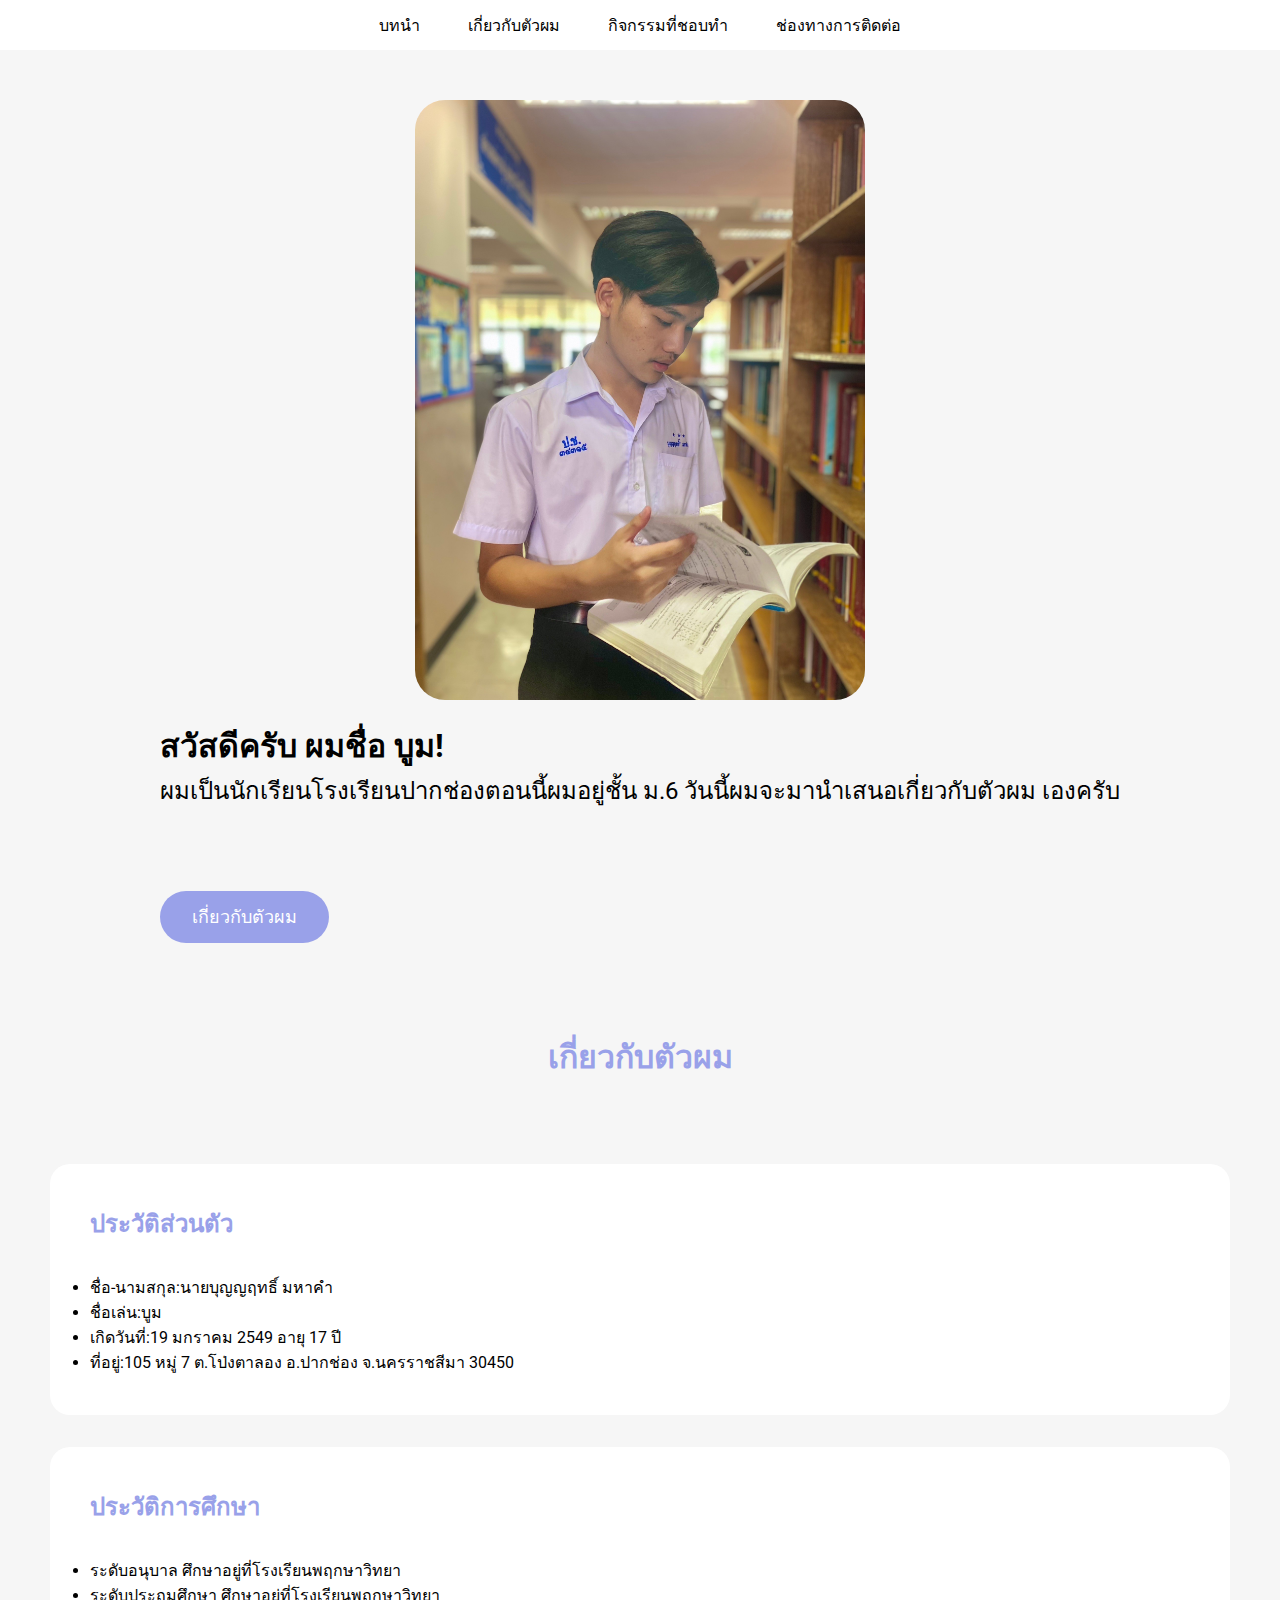
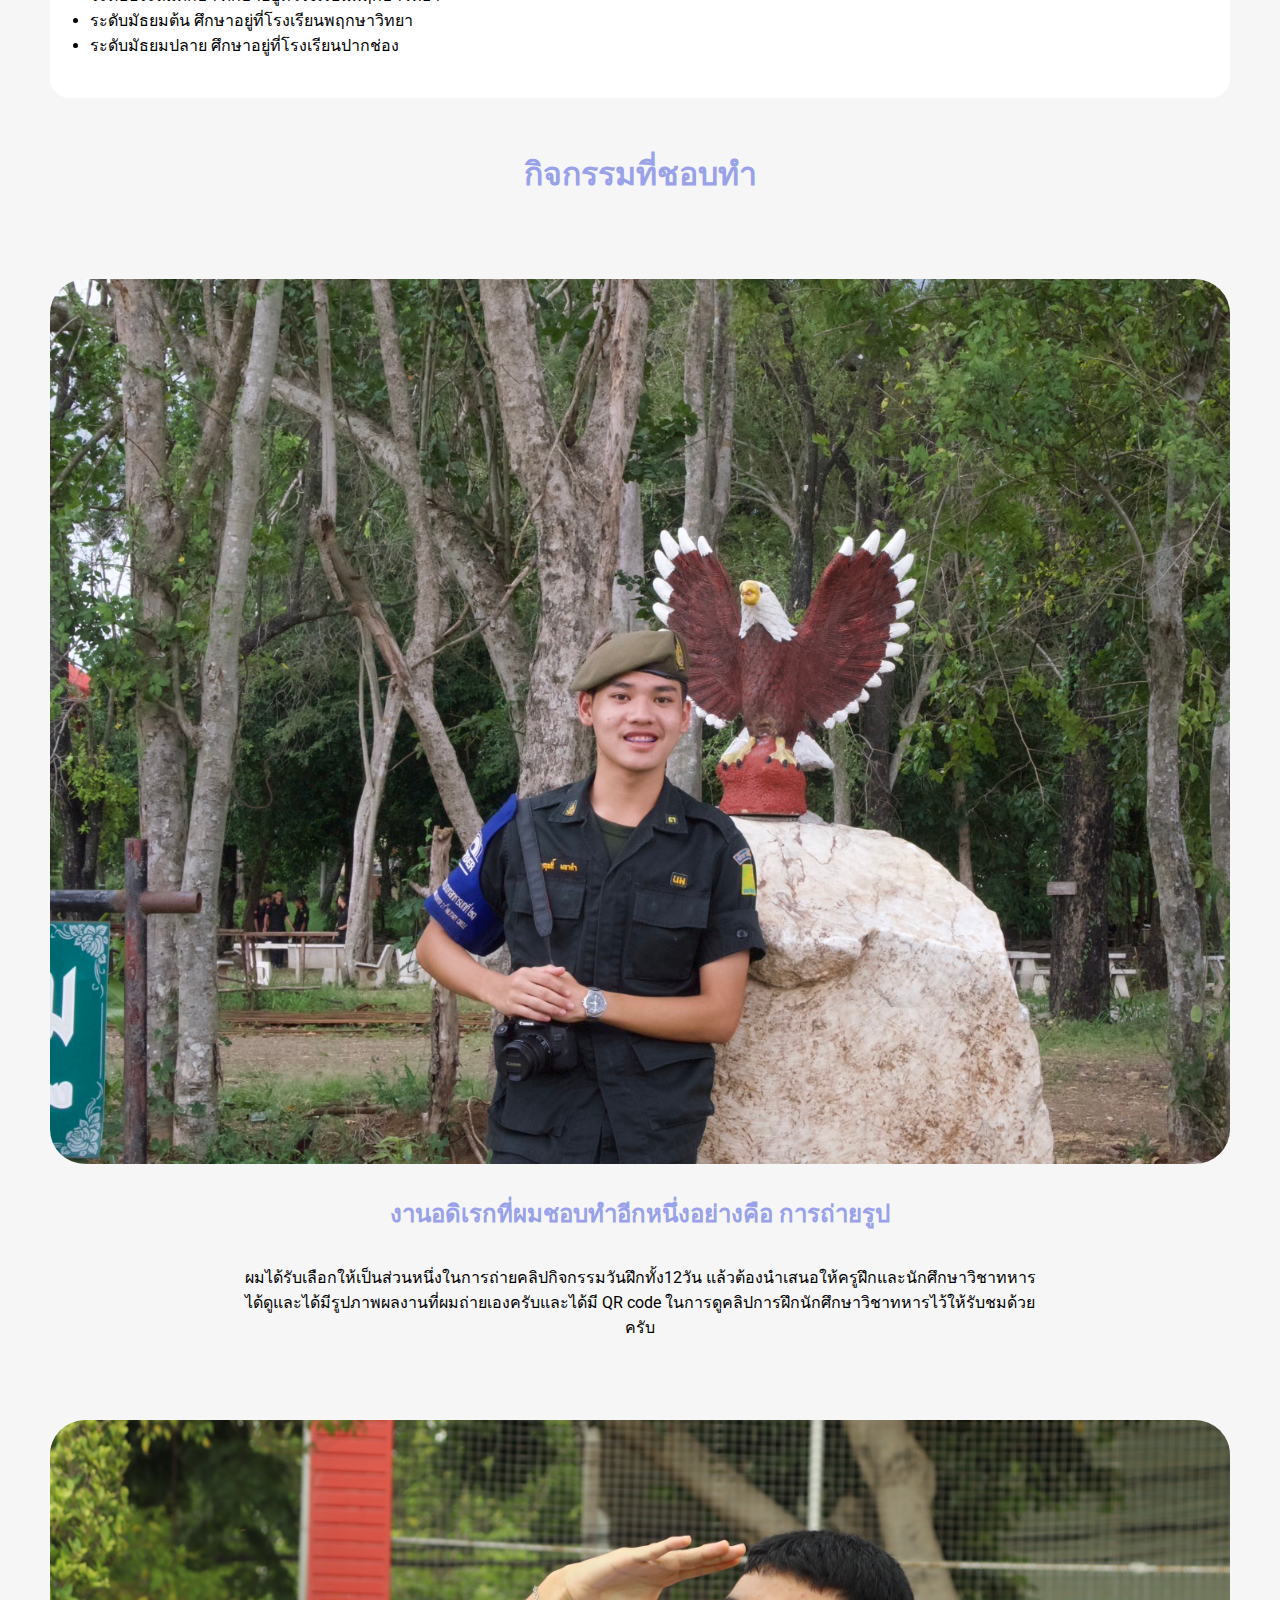
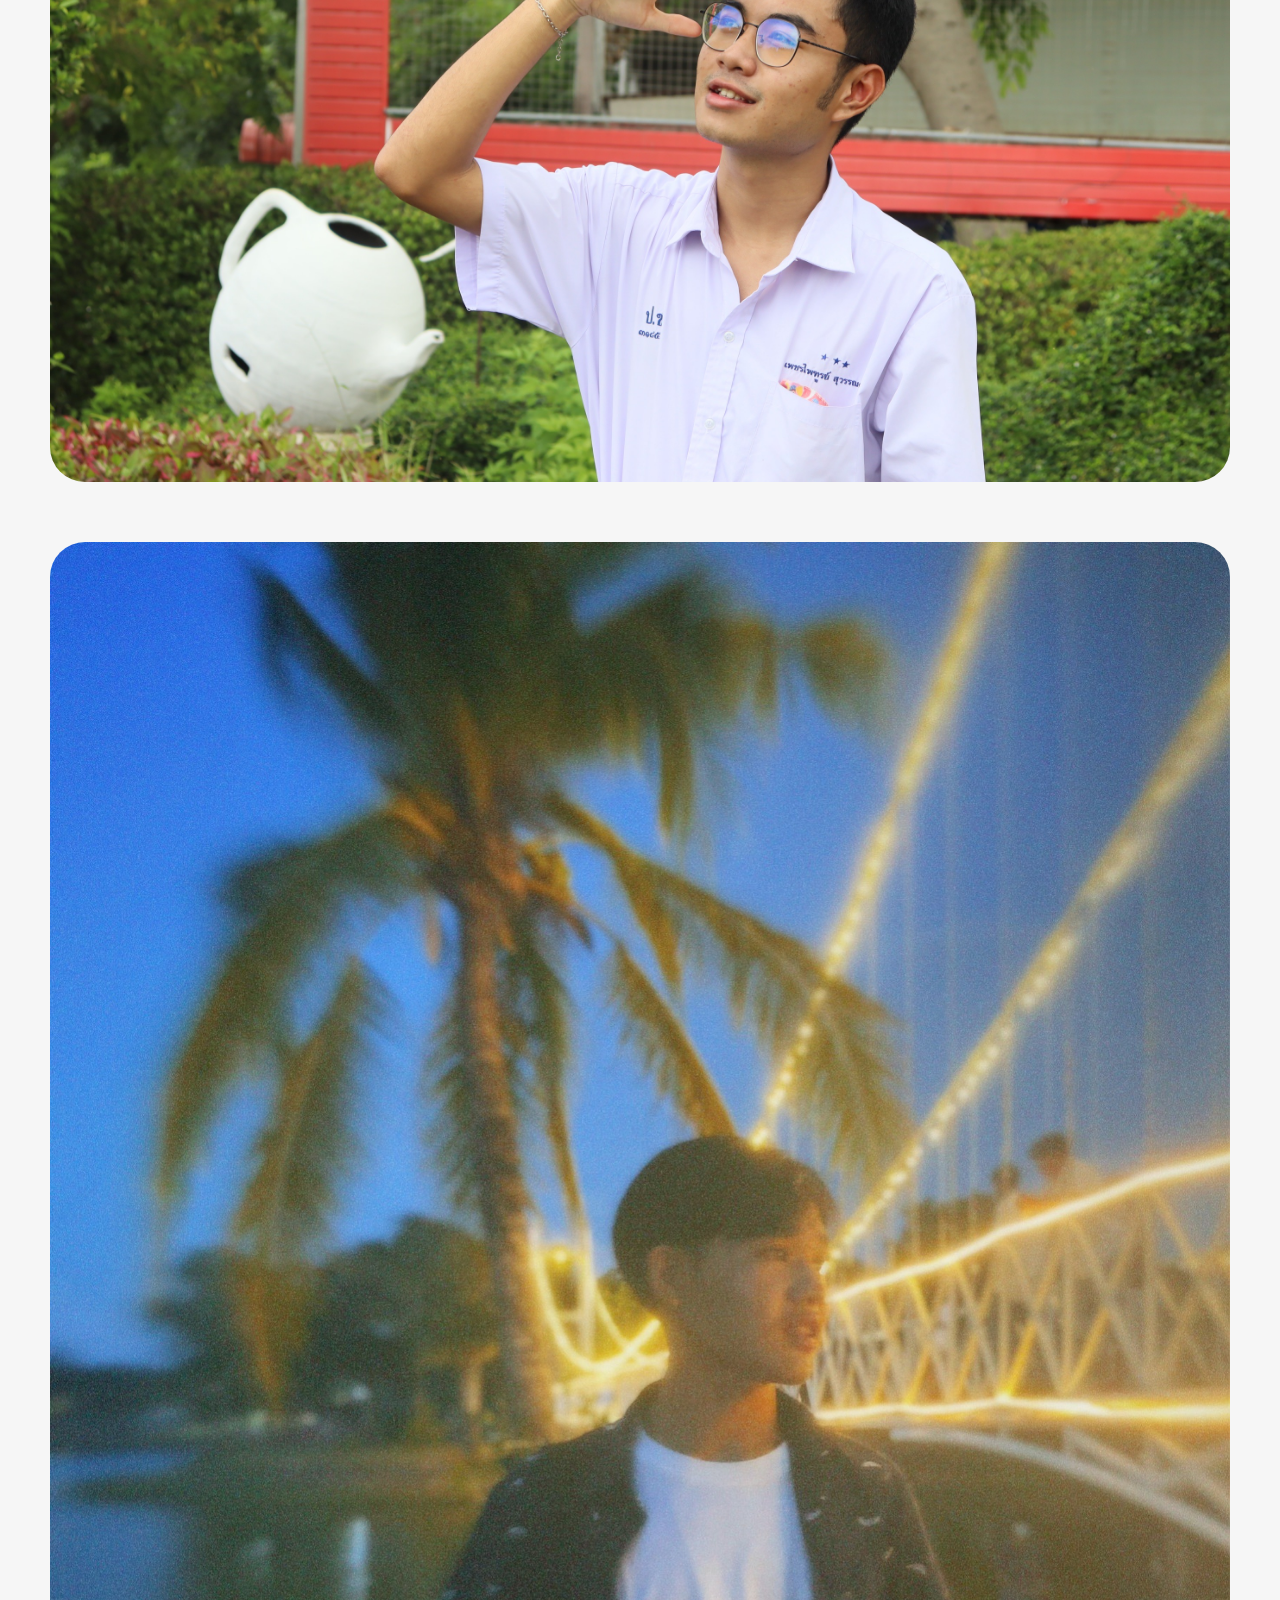
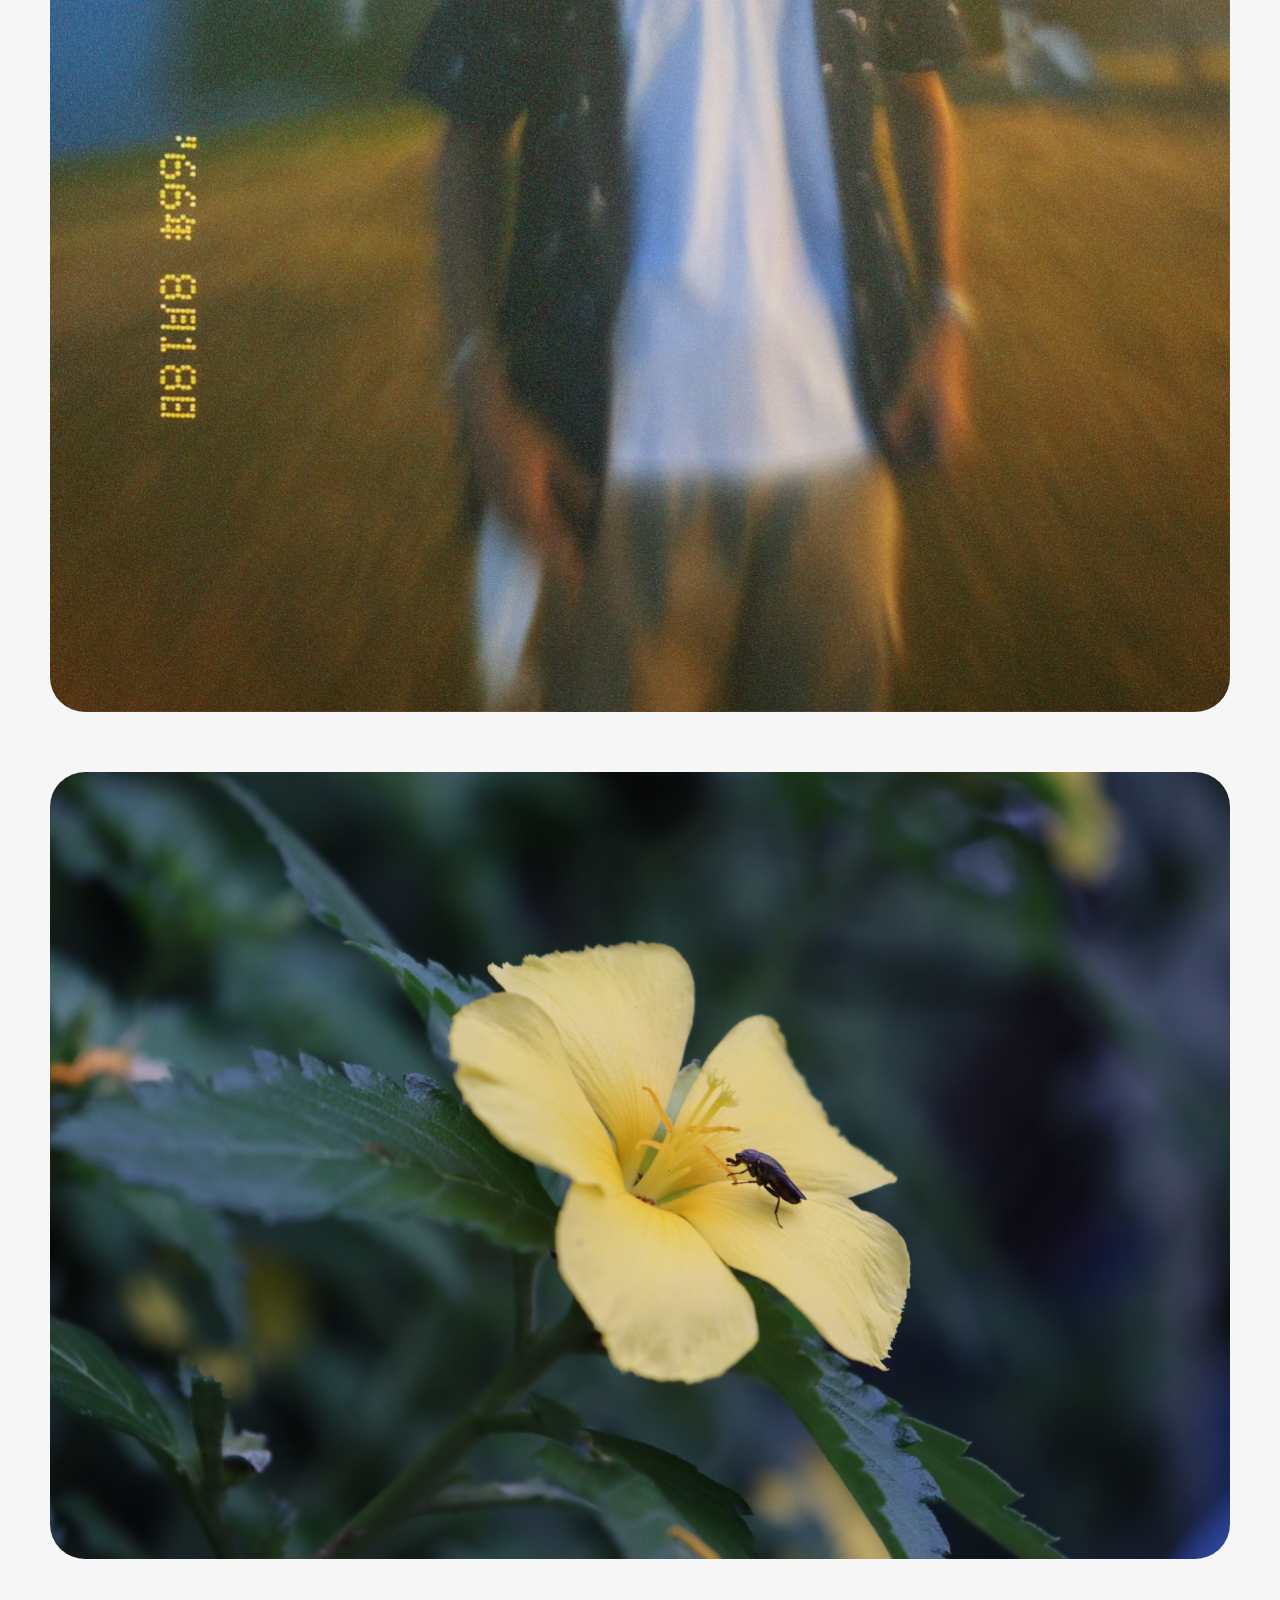
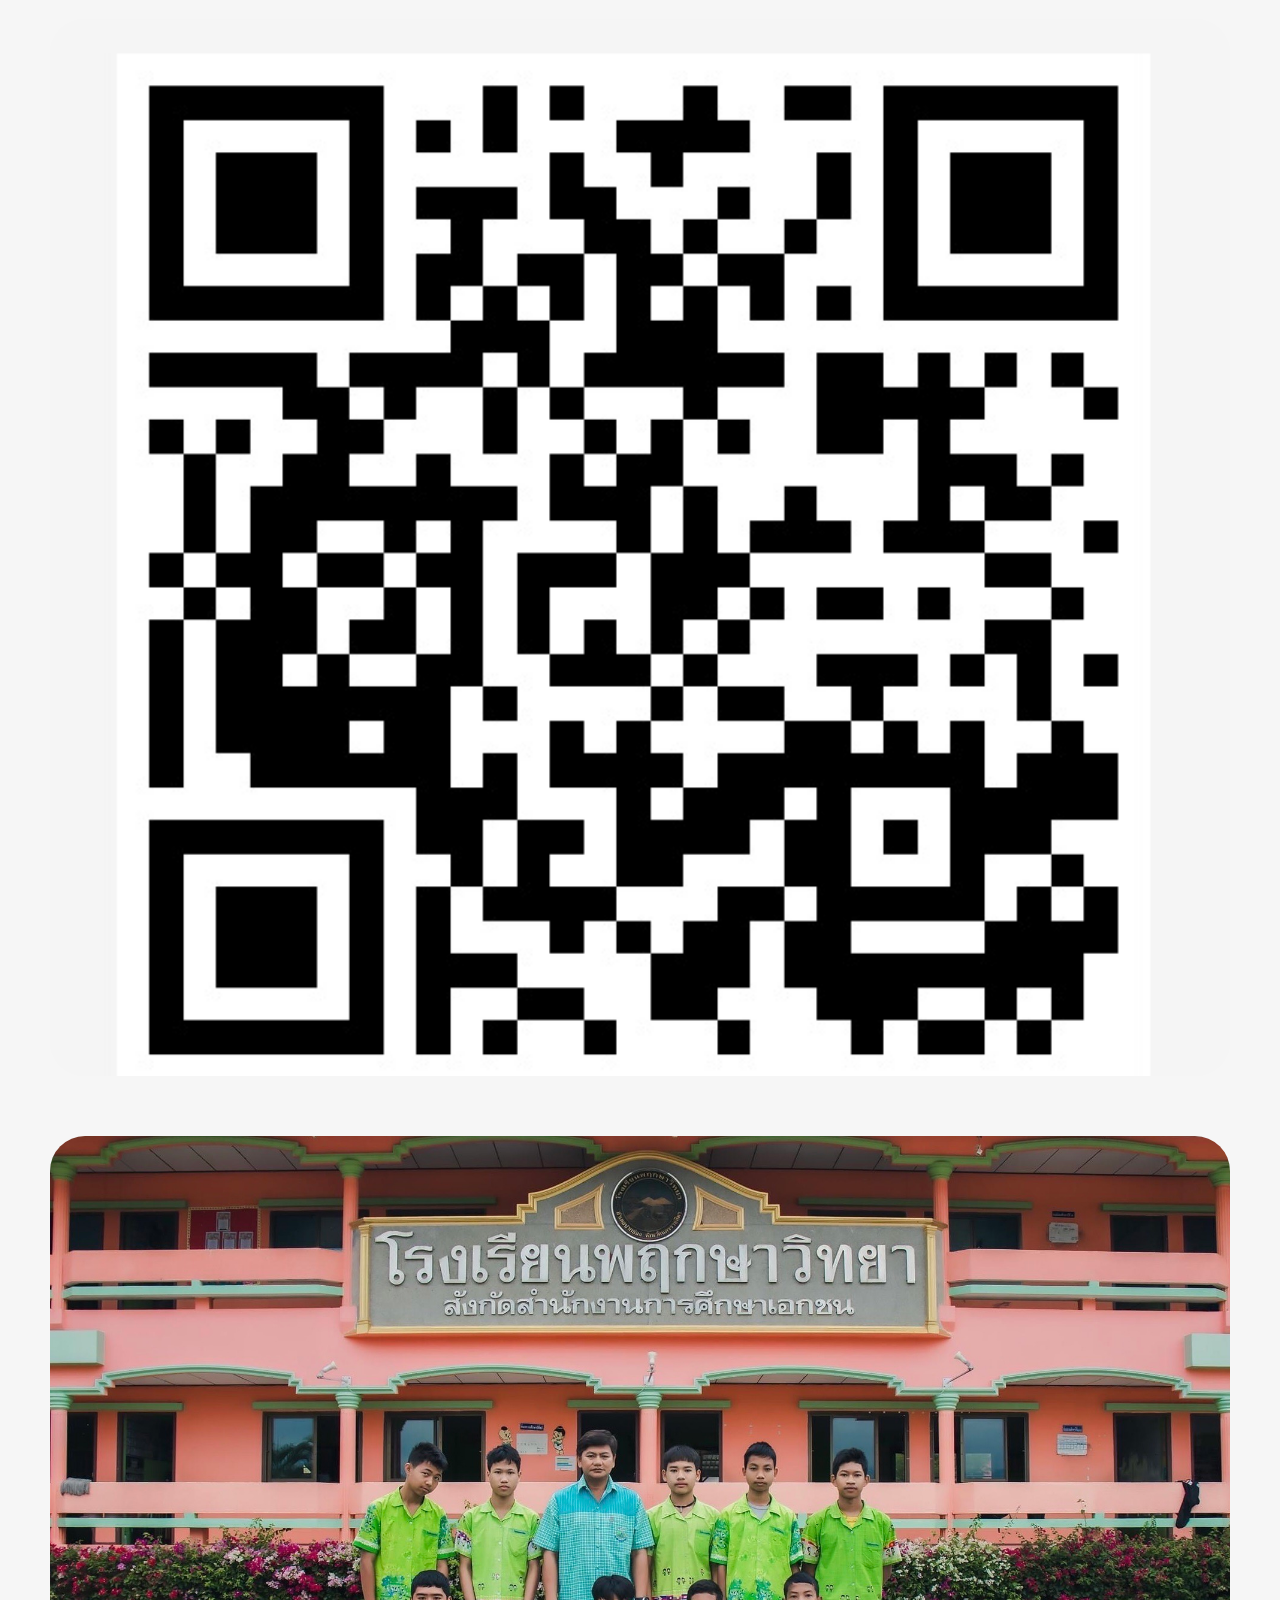
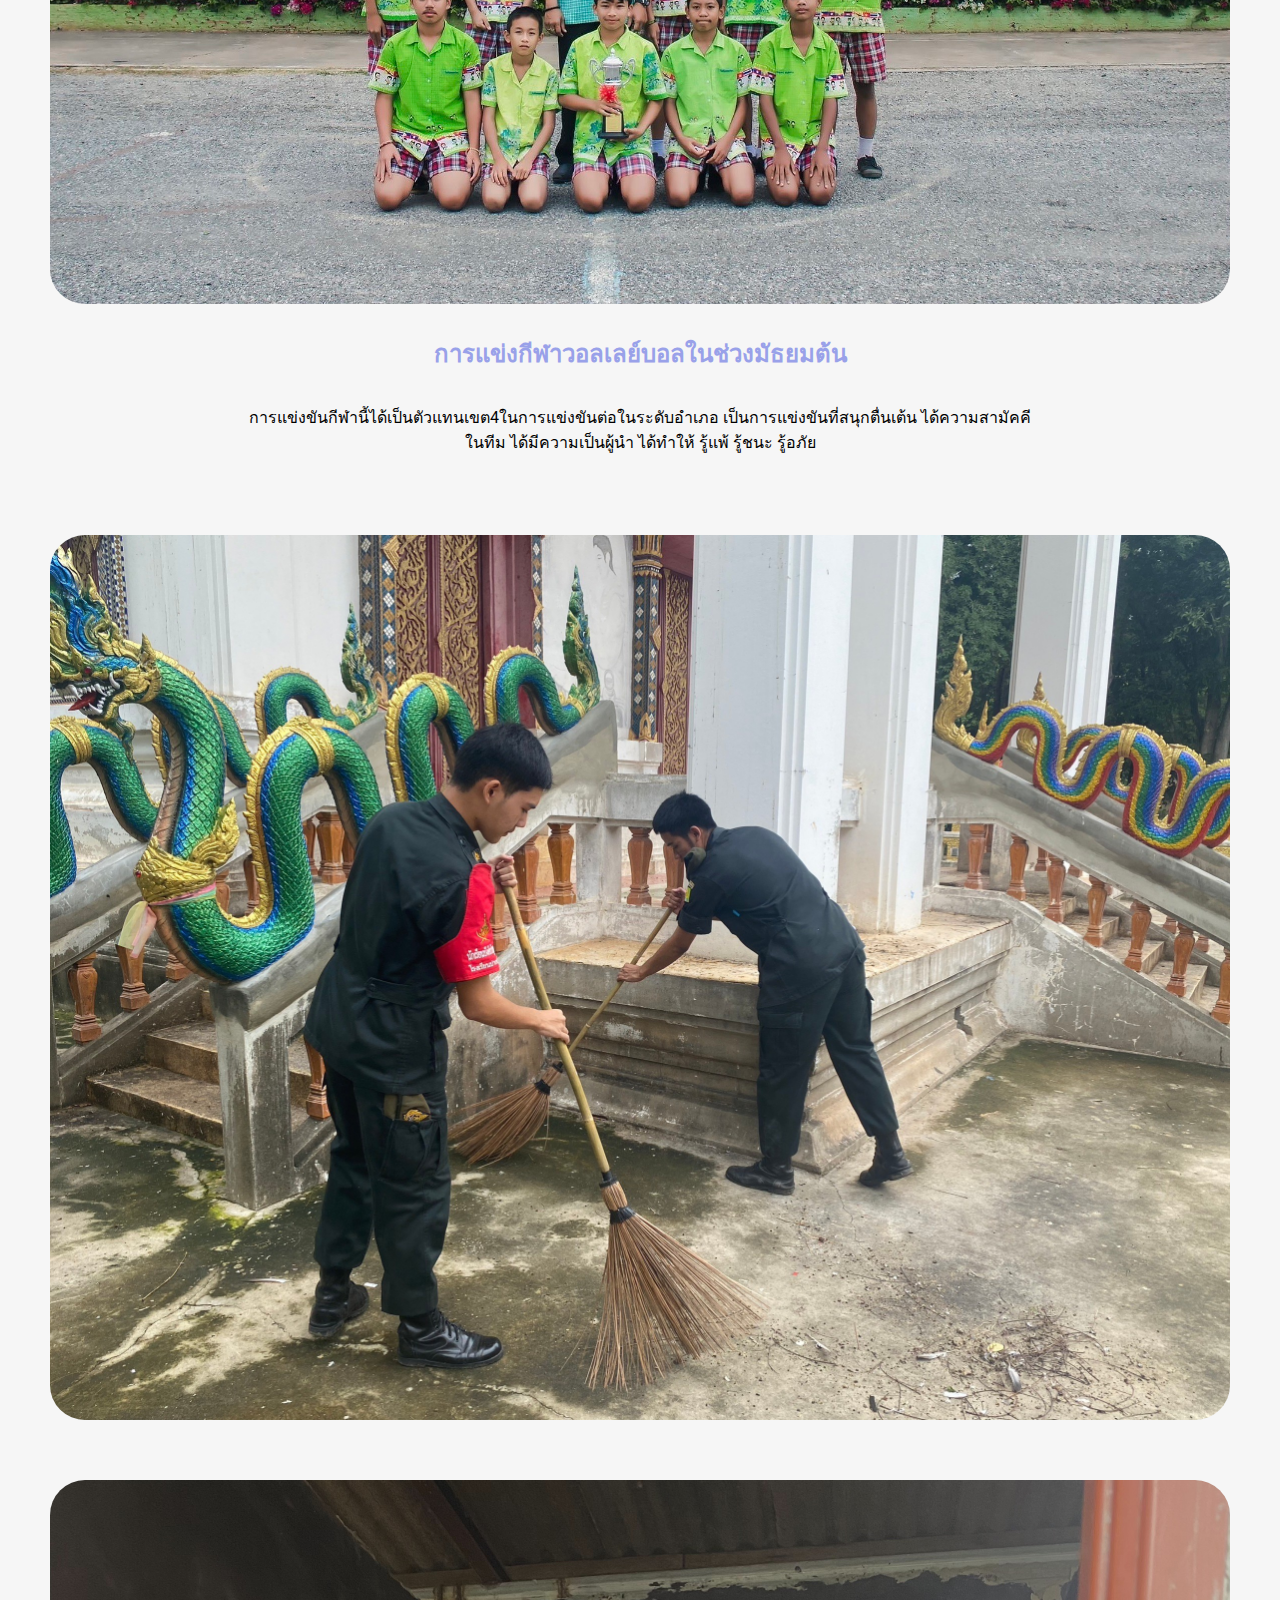
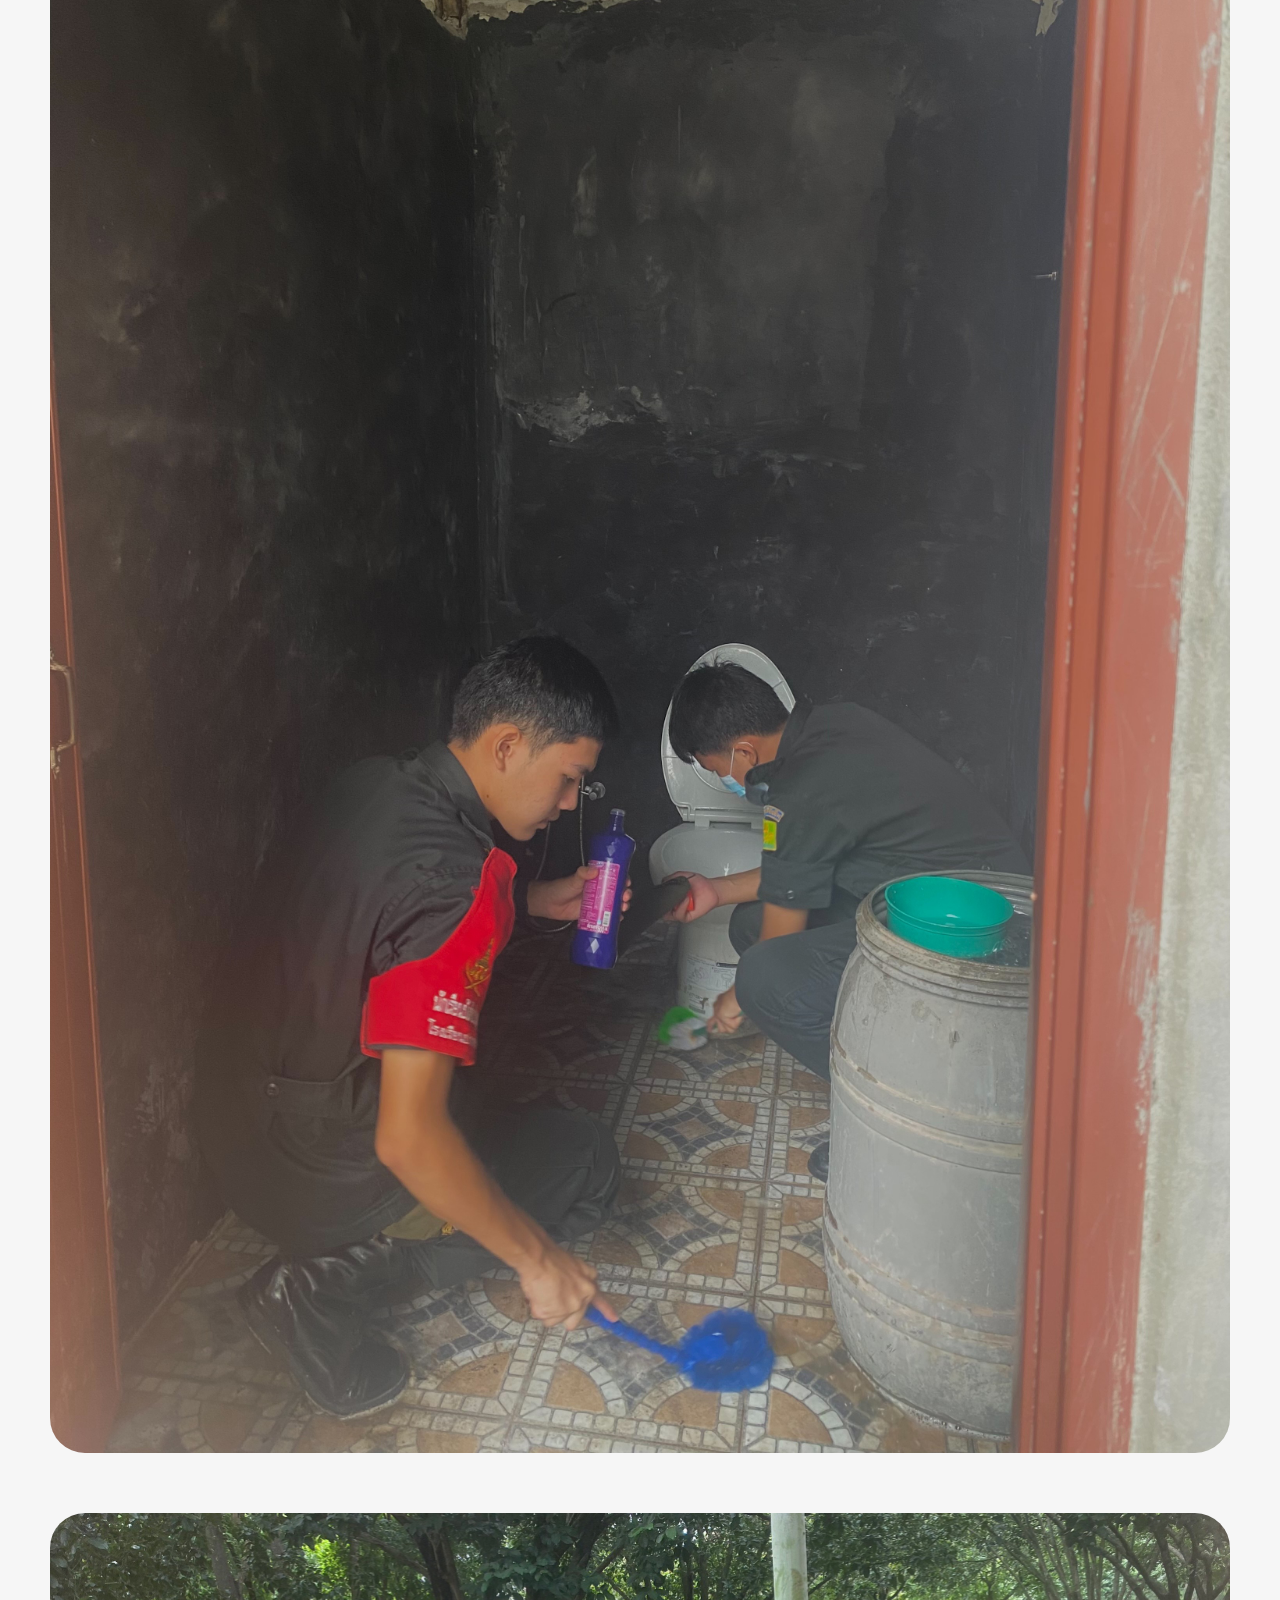
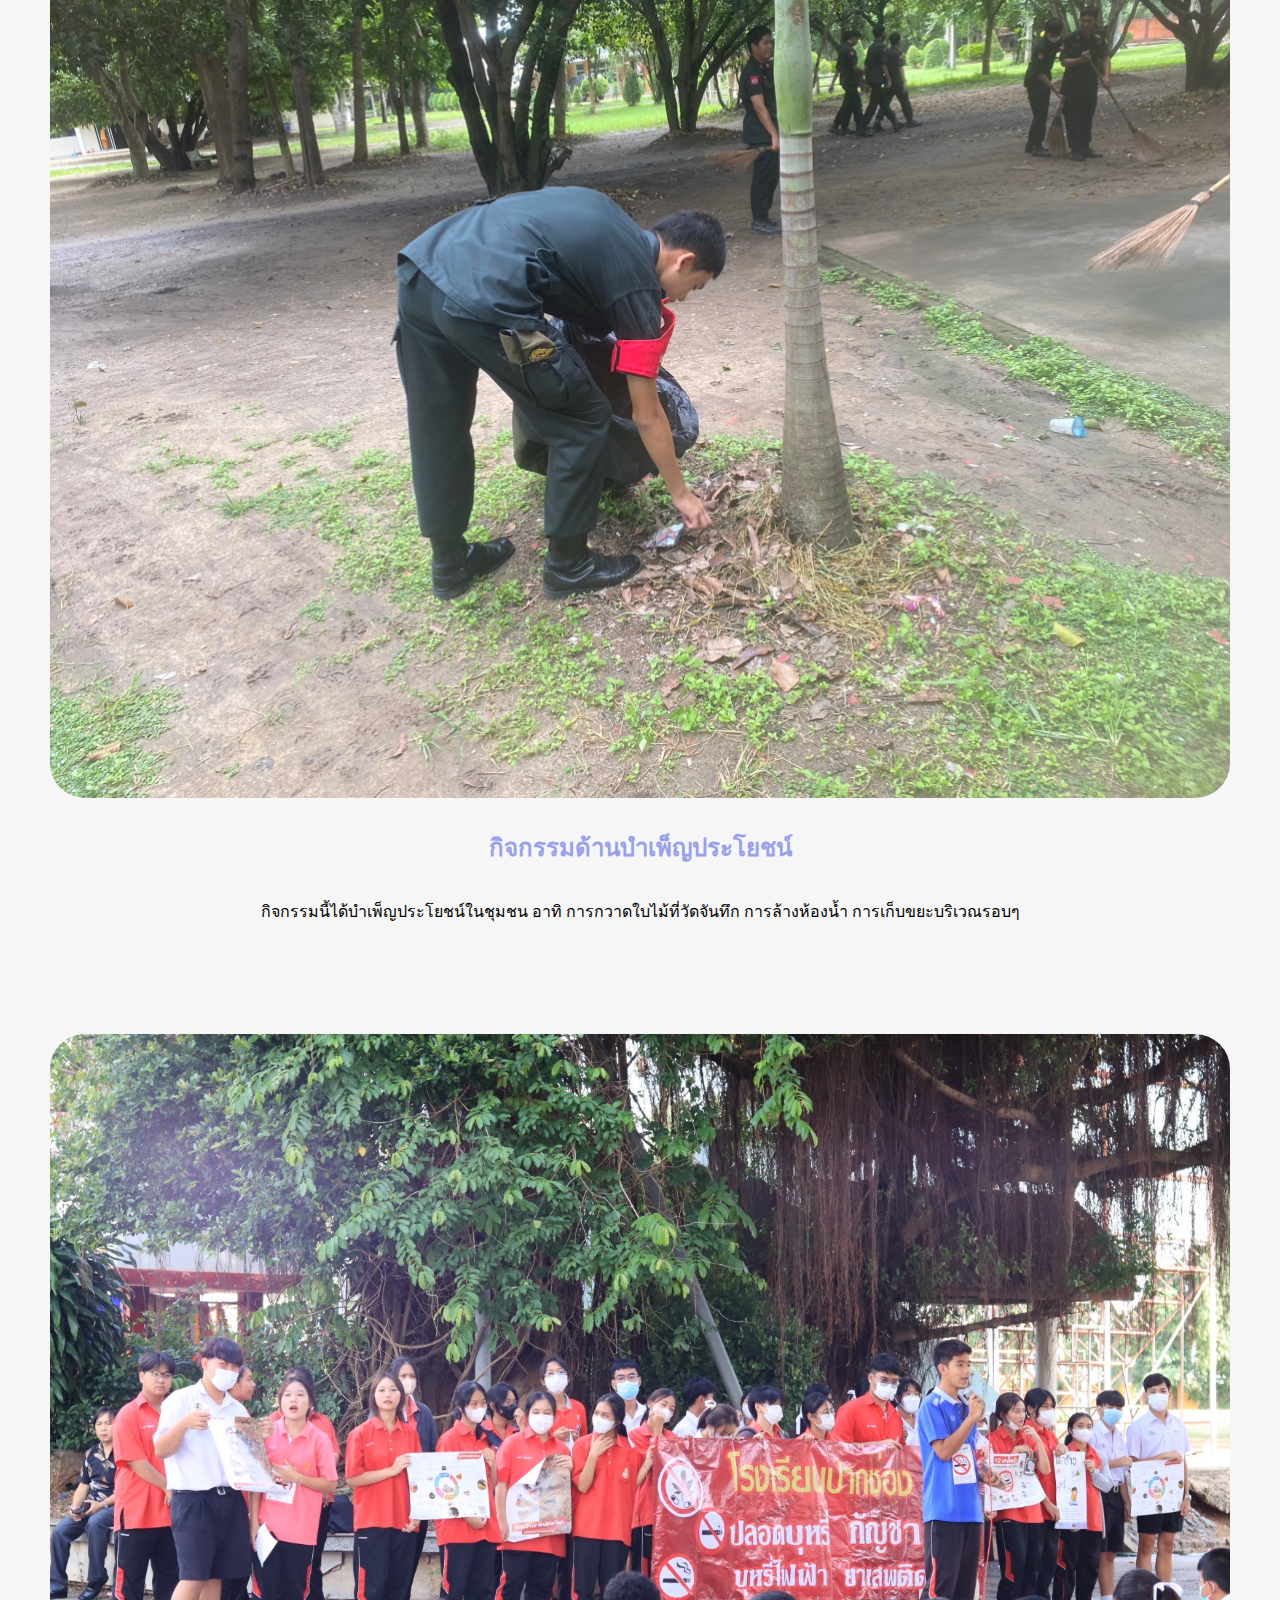
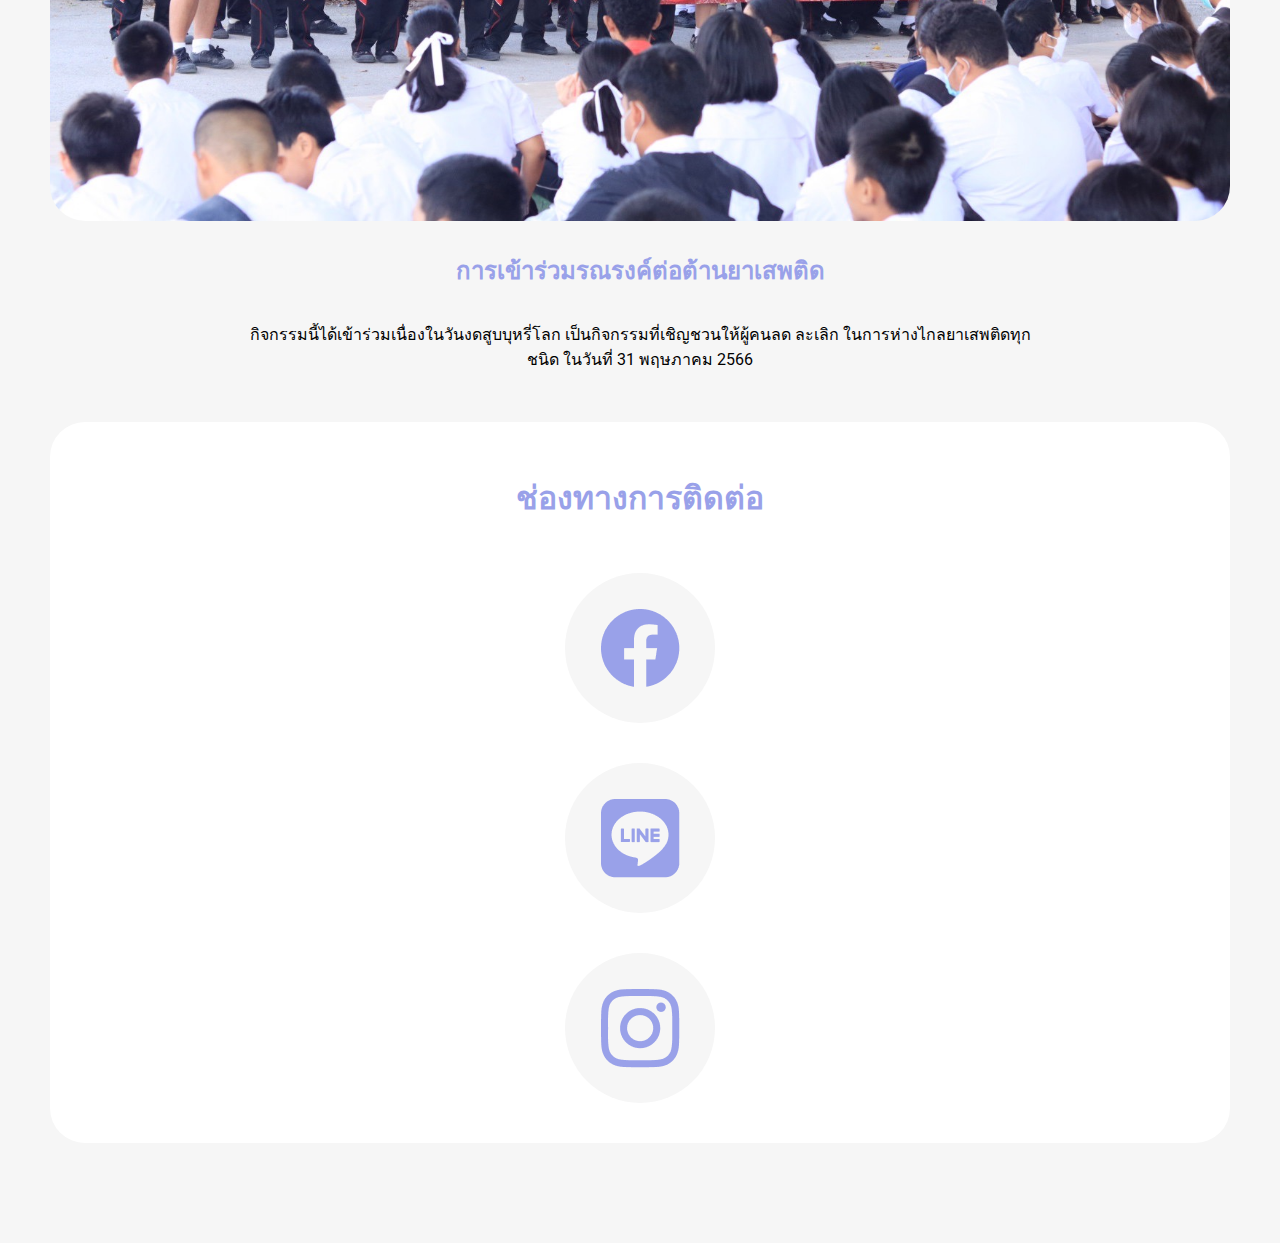
==== commit 43b2df79: "index.html" ====
--- a/index.html
+++ b/index.html
@@ -12,7 +12,7 @@
             <a href="#about_me">เกี่ยวกับตัวผม</a>
             <a href="#experience">กิจกรรมที่ชอบทำ</a>
             <a href="#contact">ช่องทางการติดต่อ</a>
-            <a href="compose.html">เรียงความ</a>
+         
       </nav>
       <section id="intro" class="container">
             <img src="images/รูปปก.jpg" alt="">
@@ -96,4 +96,4 @@
             </div>
       </section>
 </body>
-</html>+</html>
--- a/style.css
+++ b/style.css
@@ -17,7 +17,7 @@
     background: #F6F6F6;
 }
 
-nav{
+nav {
     position: sticky;
     height: 50px;
     display: flex;
@@ -29,7 +29,7 @@
     top:0;
 }
 
-nav a{
+nav a {
     padding: 0 24px;
     text-decoration: none;
     color: black;
@@ -56,6 +56,7 @@
 
 #intro img {
     max-height: 600px;
+    height: auto;
     border-radius: 30px;
 }
 
@@ -71,10 +72,10 @@
 #intro a{
     padding: 1rem 2rem;
     background-color: #99A1E9;
-border-radius:100px;
-text-decoration:none;
-font:22px bold;
-color: white;
+    border-radius:100px;
+    text-decoration:none;
+    font:22px bold;
+    color: white;
 }
 
 .header-1{
@@ -89,14 +90,15 @@
     padding: 40px;
     background-color: white;
     border-radius: 20px;
-}
-
-    .con-1:not(:first-child){
+    width: 100%;
+}
+
+.con-1:not(:first-child){
     margin-top:32px;
 }
 
 .con-1 h2{
-    margin-top:32px;
+    margin-bottom:32px;
 }
 
 h2{
@@ -117,8 +119,7 @@
     border-radius: 35px;
 }
 
-.con-2 h2{
-    margin-top: 50px;
+.con-2 h2 {
     margin-bottom: 32px;
 }
 
@@ -155,7 +156,7 @@
     border-radius: 200px;
 }
 
-.con1,p,.con-2p{
+.con1,p,.con-2 p {
     font: 18px;
 }
 
@@ -164,9 +165,6 @@
 }
 
 @media (max-width: 1320px) {
-    body {
-        width: 100vw;
-    }
     .container {
         padding: 0 50px;
         display: flex;
@@ -177,7 +175,6 @@
 
     #intro {
         flex-direction: column;
-        
     }
 
     #intro div {
@@ -185,14 +182,45 @@
         margin-left: 0;
     }
 
-    .margin-1 {
+    img.margin-1 {
         width: 100%;
     }
 
-    .box div {
+    .box > div {
         flex-direction: column;
-    }
-
-
-
+        width: 100%;
+    }
+
+    .container .box {
+        width: 100%;
+    }
+
+    .con-3 {
+        width: 150px;
+        height: 150px;
+    }
+
+    .header-1, #intro h1 {
+        font-size: 32px;
+    }
+
+    h2, #intro p {
+        font-size: 24px;
+    }
+
+    #intro a {
+        font-size: 18px;
+    }
+}
+
+
+@media (max-width: 768px) {
+    nav a {
+        font-size: 12px;
+        padding: 0 0.5rem;
+    }
+
+    #intro img {
+        width: 300px;
+    }
 }